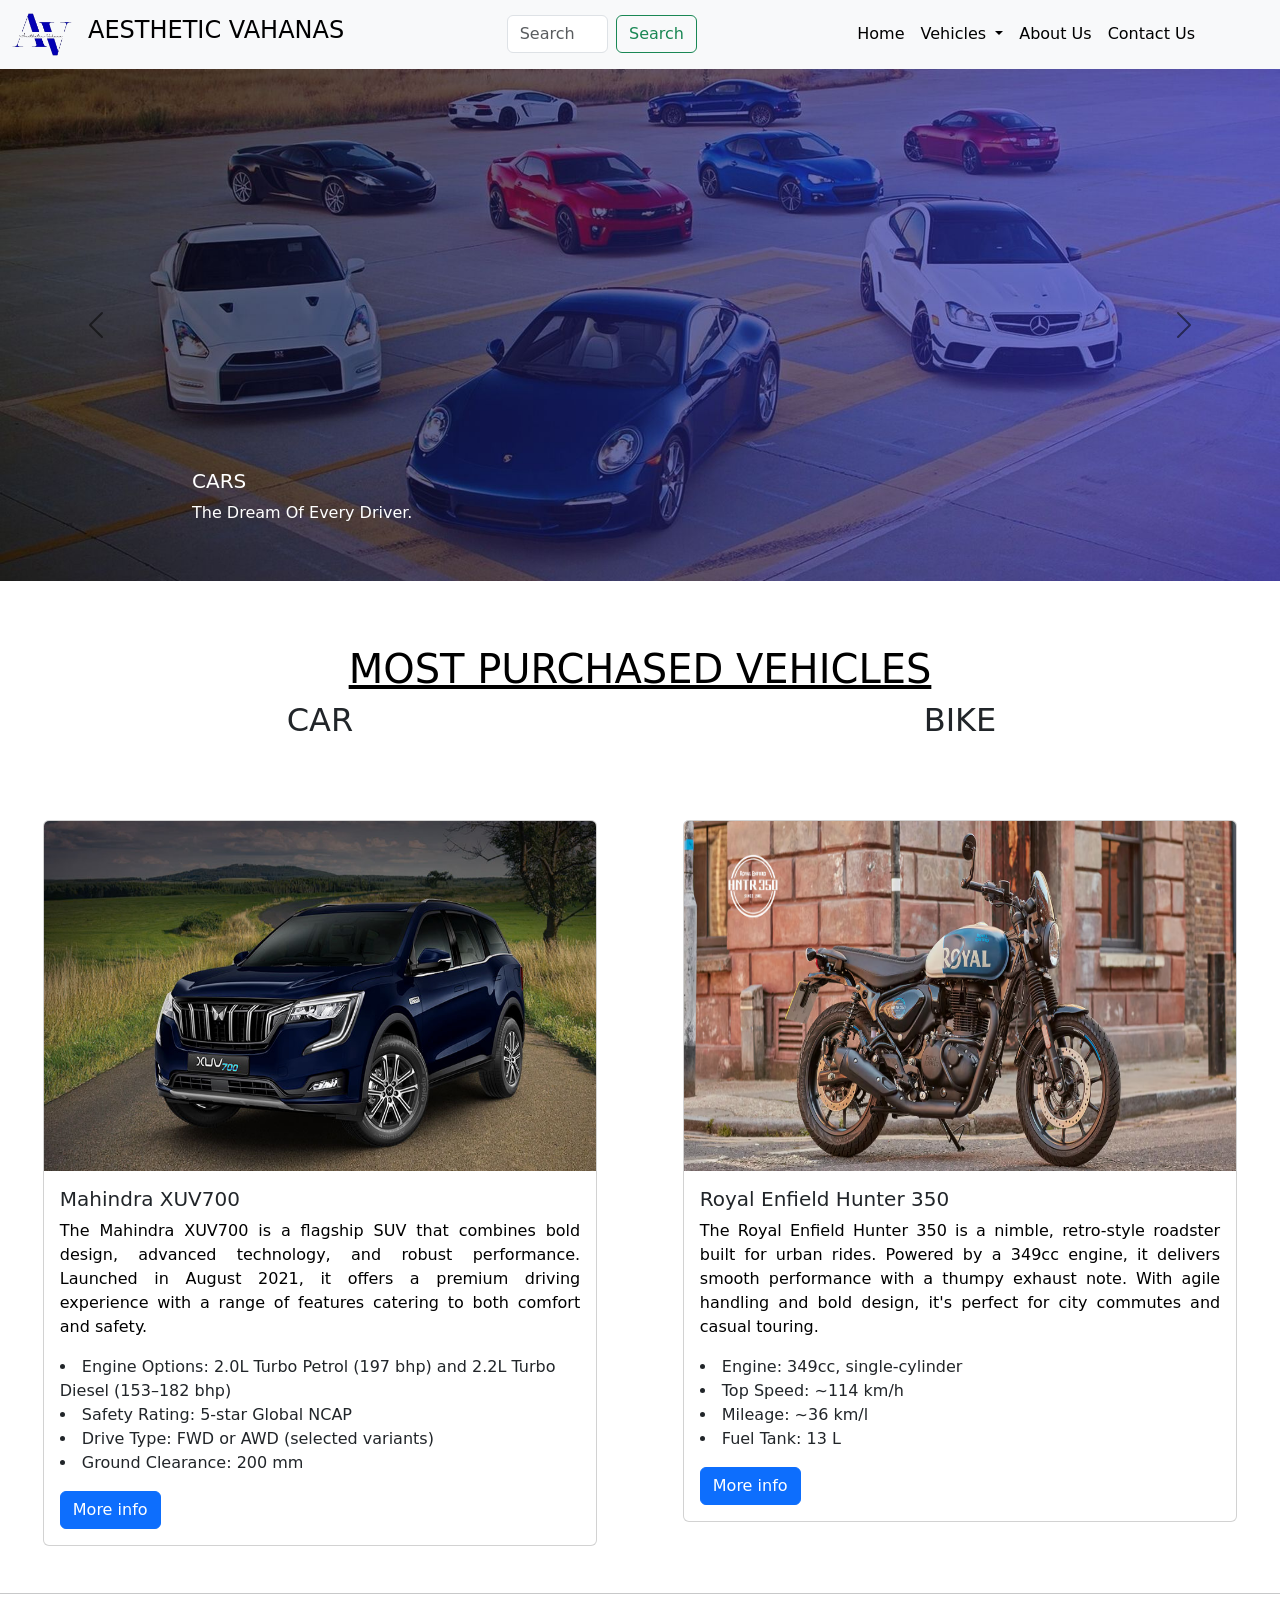
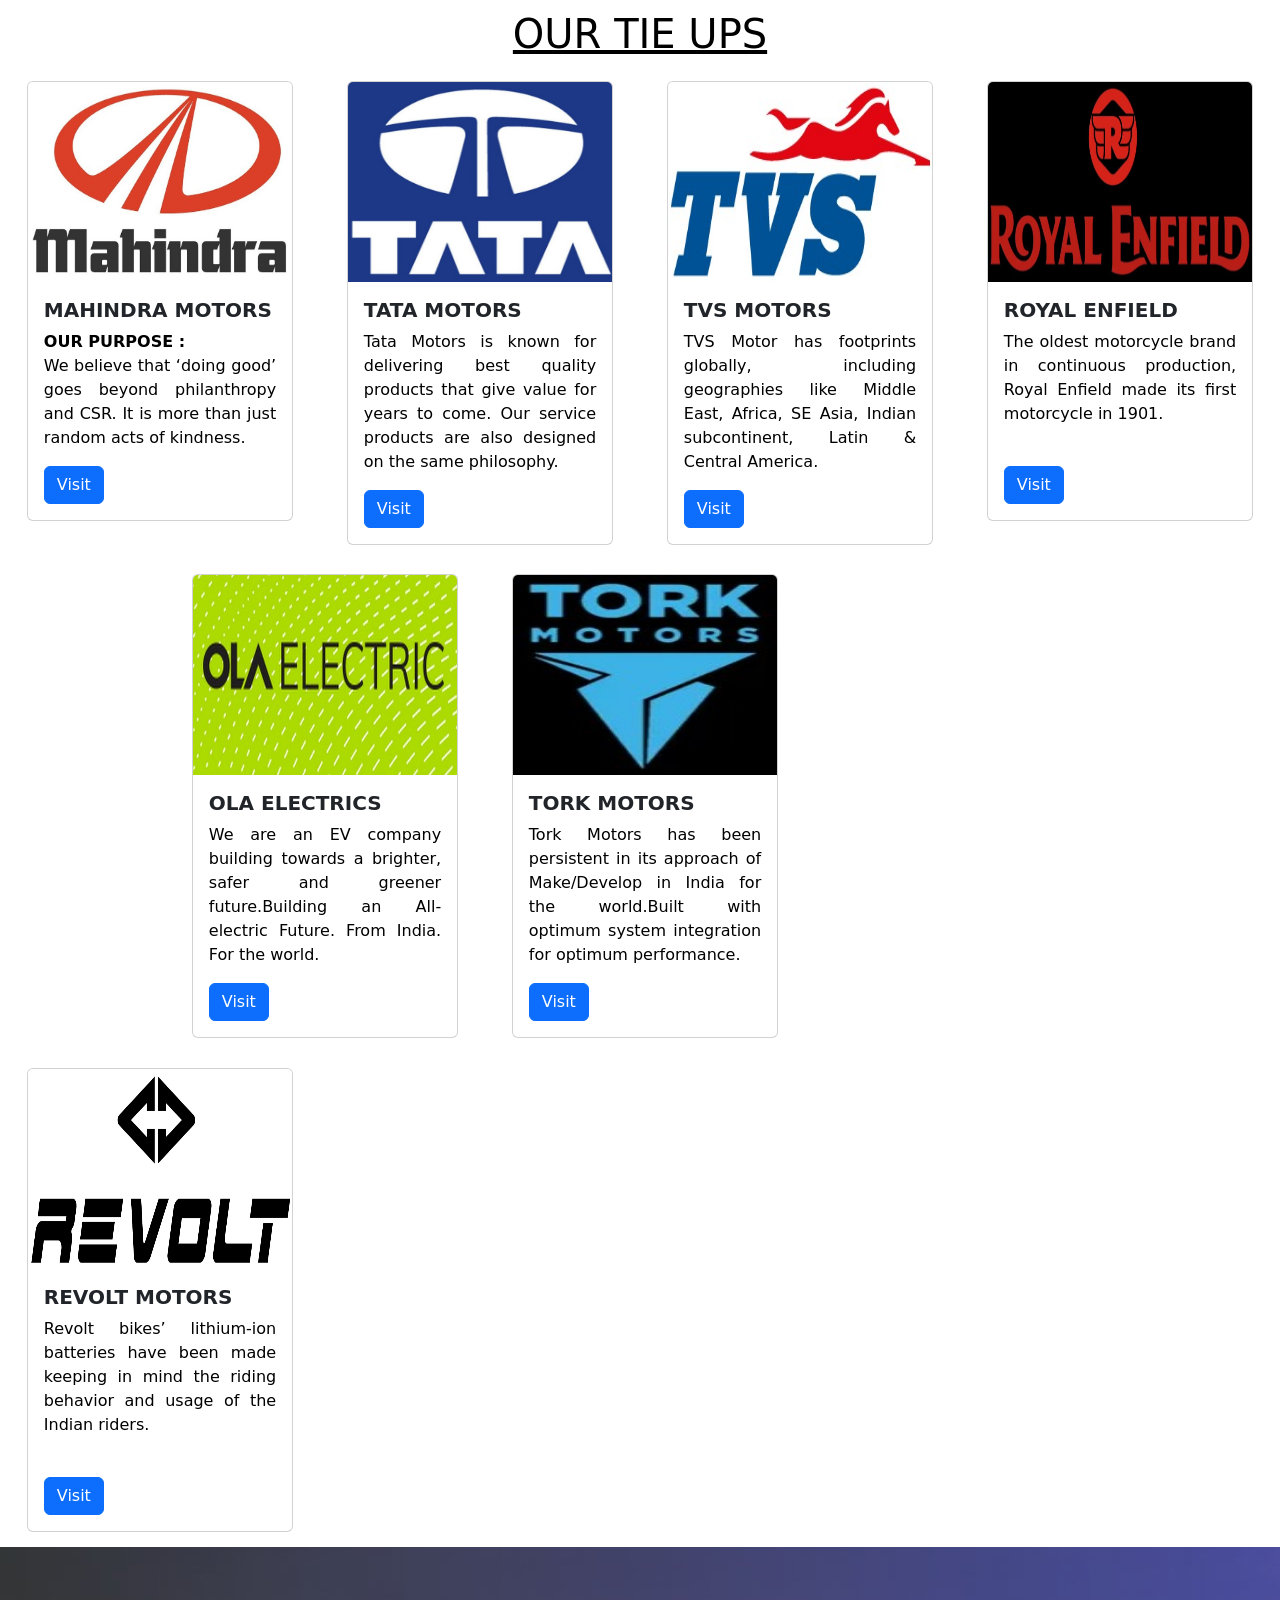
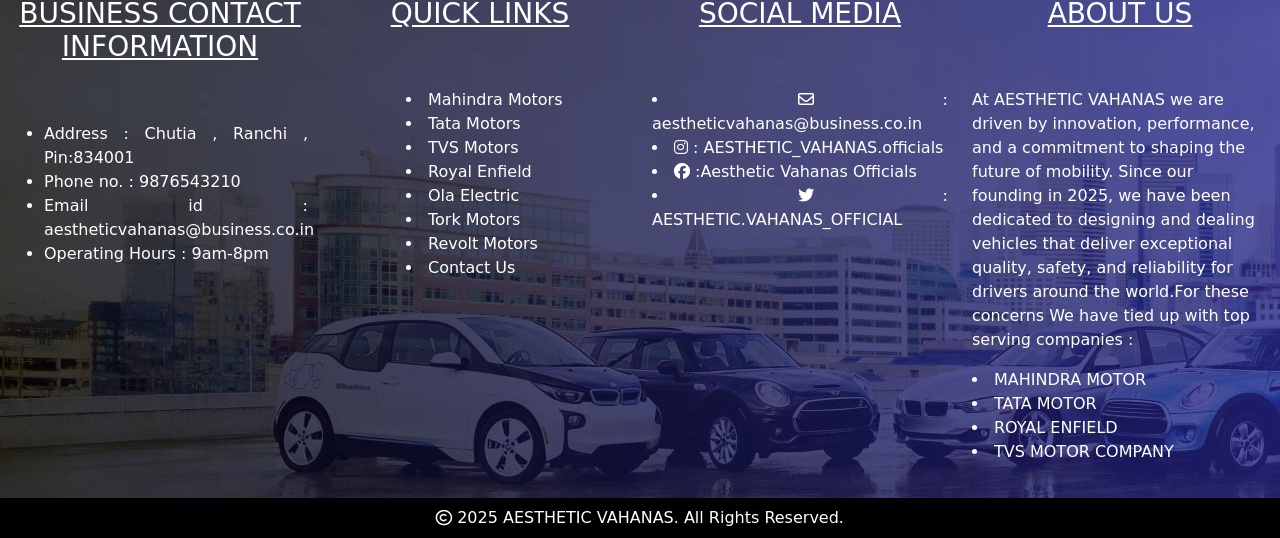
==== project/index.html @ 954cd0a9 "improvements" ====
<!DOCTYPE html>
<html lang="en">

<head>
    <meta charset="UTF-8">
    <meta name="viewport" content="width=device-width, initial-scale=1.0">

    <title>BOOK YOUR VEHICLE</title>
    <link rel="icon" type="image/x-icon" href="img/logo.jpg">
    <link href="https://cdn.jsdelivr.net/npm/bootstrap@5.3.6/dist/css/bootstrap.min.css" rel="stylesheet"
        integrity="sha384-4Q6Gf2aSP4eDXB8Miphtr37CMZZQ5oXLH2yaXMJ2w8e2ZtHTl7GptT4jmndRuHDT" crossorigin="anonymous">
    <link rel="stylesheet" href="style.css">
</head>

<body>

    <nav class="navbar navbar-expand-lg bg-body-tertiary">
        <div class="container-fluid">
            <a class="navbar-brand col-md-1" href="index.html">
                <img src="img/logo.jpg" alt="Bootstrap" width="100%">
            </a>
            <a class="navbarbrand-name col-md-4" href="index.html"><h4>AESTHETIC VAHANAS</h4></a>

            <button class="navbar-toggler" type="button" data-bs-toggle="collapse"
                data-bs-target="#navbarSupportedContent" aria-controls="navbarSupportedContent" aria-expanded="false"
                aria-label="Toggle navigation">
                <span class="navbar-toggler-icon"></span>
            </button>
            <div class="collapse navbar-collapse col-md-7" id="navbarSupportedContent">
                <form class="d-flex col-md-3" role="search">
                    <input class="form-control me-2" type="search" placeholder="Search" aria-label="Search" />
                    <button class="btn btn-outline-success" onclick="searchPage()" type="submit">Search</button>
                </form>
                <ul class="navbar-nav  me-auto mb-2 mb-lg-0">
                    <li class="nav-item">
                        <a class="nav-link active" aria-current="page" href="index.html">Home</a>
                    </li>
                    <li class="nav-item dropdown">
                        <a class="nav-link dropdown-toggle" href="#" role="button" data-bs-toggle="dropdown"
                            aria-expanded="false">
                            Vehicles
                        </a>
                        <ul class="dropdown-menu">
                            <li><a class="dropdown-item" href="bike.html">Bikes</a></li>
                            <hr>
                            <li><a class="dropdown-item" href="car.html">Cars</a></li>
                        </ul>
                    </li>
                    <li class="nav-item">
                        <a class="nav-link" href="about.html">About Us</a>
                    </li>
                    <li class="nav-item">
                        <a class="nav-link" href="contact.html">Contact Us</a>
                    </li>
                </ul>

            </div>
        </div>
    </nav>
    <div class="nav-space col-md-12"></div>

    <div id="carouselExampleDark" class="carousel carousel-dark slide">

        <div class="carousel-inner">
            <div class="carousel-item active" data-bs-interval="10000" >
                <img src="img/car.jpg" class="d-block w-100" alt="...">
                <div class="carousel-caption d-none d-md-block">
                    <h5>CARS</h5>
                    <p>The Dream Of Every Driver.</p>
                </div>
            </div>
            <div class="carousel-item" data-bs-interval="2000">
                <img src="img/bike2.jpg" class="d-block w-100" alt="...">
                <div class="carousel-caption d-none d-md-block">
                    <h5>BIKES</h5>
                    <p>The Riders Emotion.</p>
                </div>
            </div>
            <div class="carousel-item" data-title="apple">
                <img src="img/ev.jpg" class="d-block w-100" alt="...">
                <div class="carousel-caption d-none d-md-block">
                    <h5>Electric CAR</h5>
                    <p>The Trash can.</p>
                </div>
            </div>
        </div>
        <button class="carousel-control-prev" type="button" data-bs-target="#carouselExampleDark" data-bs-slide="prev">
            <span class="carousel-control-prev-icon" aria-hidden="true"></span>
            <span class="visually-hidden">Previous</span>
        </button>
        <button class="carousel-control-next" type="button" data-bs-target="#carouselExampleDark" data-bs-slide="next">
            <span class="carousel-control-next-icon" aria-hidden="true"></span>
            <span class="visually-hidden">Next</span>
        </button>
    </div>

    <section class="product">
        <div class="container-fluid">
            <div class="row">
                <h1><u>MOST PURCHASED VEHICLES</u></h1>
                <div class="col-md-6">
                    <h2>CAR</h2>
                    <div class="card">
                        <img src="img/c1.jpg" class="card-img-top" alt="...">
                        <div class="card-body">
                            <h5 class="card-title">Mahindra XUV700</h5>
                            <p class="card-text">The Mahindra XUV700 is a flagship SUV that combines bold design,
                                advanced technology, and robust performance. Launched in August 2021, it offers a
                                premium driving experience with a range of features catering to both comfort and safety.
                                <li>Engine Options: 2.0L Turbo Petrol (197 bhp) and 2.2L Turbo Diesel (153–182 bhp)</li>
                                <li>Safety Rating: 5-star Global NCAP</li>
                                <li>Drive Type: FWD or AWD (selected variants)</li>
                                <li>Ground Clearance: 200 mm</li>
                            </p>
                            <a href="mahindra.html" class="btn btn-primary">More info</a>
                        </div>
                    </div>
                </div>
                <div class="col-md-6">
                    <h2>BIKE</h2>
                    <div class="card">
                        <img src="img/re1.jpg" class="card-img-top" alt="...">
                        <div class="card-body">
                            <h5 class="card-title">Royal Enfield Hunter 350</h5>
                            <p class="card-text">The Royal Enfield Hunter 350 is a nimble, retro-style roadster built
                                for urban rides.
                                Powered by a 349cc engine, it delivers smooth performance with a thumpy exhaust note.
                                With agile handling and bold design, it's perfect for city commutes and casual
                                touring.
                                <li>Engine: 349cc, single-cylinder</li>
                                <li>Top Speed: ~114 km/h</li>
                                <li>Mileage: ~36 km/l</li>
                                <li>Fuel Tank: 13 L</li>
                            </p>
                            <a href="royal.html" class="btn btn-primary">More info</a>
                        </div>
                    </div>
                </div>
            </div>
        </div>

    </section>
    <hr>
    <h1><u> OUR TIE UPS </u></h1>
    <section class="cards">
        <div class="container-fluid">
            <div class="row">
                <div class="col-md-3">
                    <div class="card">
                        <img src="img/lg1.jpg" class="card-img-top" alt="...">
                        <div class="card-body">
                            <h5 class="card-title"><b>MAHINDRA MOTORS</b></h5>
                            <p class="card-text"><b>OUR PURPOSE :</b> <br>We believe that ‘doing good’ goes beyond
                                philanthropy and CSR. It is more than just random acts of kindness. </p>
                            <a href="https://auto.mahindra.com/" class="btn btn-primary">Visit</a>
                        </div>
                    </div>

                </div>
                <div class="col-md-3">
                    <div class="card">
                        <img src="img/lg2.jpg" class="card-img-top" alt="...">
                        <div class="card-body">
                            <h5 class="card-title"><b>TATA MOTORS</b></h5>
                            <p class="card-text">Tata Motors is known for delivering best quality products that give
                                value for years to come. Our service products are also designed on the same philosophy.
                            </p>
                            <a href="https://cars.tatamotors.com/" class="btn btn-primary">Visit</a>
                        </div>
                    </div>

                </div>
                <div class="col-md-3">
                    <div class="card">
                        <img src="img/lg3.jpg" class="card-img-top" alt="...">
                        <div class="card-body">
                            <h5 class="card-title"><b>TVS MOTORS</b></h5>
                            <p class="card-text">TVS Motor has footprints globally, including geographies like Middle
                                East, Africa, SE Asia, Indian subcontinent, Latin & Central America.</p>
                            <a href="https://www.tvsmotor.com/" class="btn btn-primary">Visit</a>
                        </div>
                    </div>

                </div>
                <div class="col-md-3">
                    <div class="card">
                        <img src="img/lg4.jpg" class="card-img-top" alt="...">
                        <div class="card-body">
                            <h5 class="card-title"><b>ROYAL ENFIELD</b></h5>
                            <p class="card-text">The oldest motorcycle brand in continuous production, Royal Enfield
                                made its first motorcycle in 1901.<br></p><br>
                            <a href="https://www.royalenfield.com/in/en/home/" class="btn btn-primary">Visit</a>
                        </div>
                    </div>

                </div>
                <div class="left col-md-3">
                    <div class="card">
                        <img src="img/lg5.jpg" class="card-img-top" alt="...">
                        <div class="card-body">
                            <h5 class="card-title"><b>OLA ELECTRICS</b></h5>
                            <p class="card-text">We are an EV company building towards a brighter, safer and greener
                                future.Building an All-electric Future. From India. For the world.

                            </p>
                            <a href="https://www.olaelectric.com/" class="btn btn-primary">Visit</a>
                        </div>
                    </div>

                </div>
                <div class="col-md-3">
                    <div class="card">
                        <img src="img/lg6.jpg" class="card-img-top" alt="...">
                        <div class="card-body">
                            <h5 class="card-title"><b>TORK MOTORS</b></h5>
                            <p class="card-text">Tork Motors has been persistent in its approach of Make/Develop in
                                India for the world.Built with optimum system integration for optimum performance.</p>
                            <a href="https://torkmotors.com/" class="btn btn-primary">Visit</a>
                        </div>
                    </div>

                </div>
                <div class="right col-md-3">
                    <div class="card">
                        <img src="img/lg7.jpg" class="card-img-top" alt="...">
                        <div class="card-body">
                            <h5 class="card-title"><b>REVOLT MOTORS</b></h5>
                            <p class="card-text">Revolt bikes’ lithium-ion batteries have been made keeping in mind the
                                riding behavior and usage of the Indian riders.

                            </p><br>
                            <a href="https://www.revoltmotors.com/" class="btn btn-primary">Visit</a>
                        </div>
                    </div>

                </div>

            </div>
        </div>
    </section>

    <section class="footer">
        <div class="container-fluid">
            <div class="row">
                <div class="col-md-3">
                    <u class="u">
                        <h3>BUSINESS CONTACT INFORMATION</h3>
                    </u>
                    <ul>
                        <li>Address : Chutia , Ranchi , Pin:834001</li>
                        <li>Phone no. : 9876543210</li>
                        <li>Email id : aestheticvahanas@business.co.in</li>
                        <li>Operating Hours : 9am-8pm </li>
                    </ul>
                </div>

                <div class="col-md-3">
                    <u class="u">
                        <h3>QUICK LINKS</h3>
                    </u>
                    <div class=" text-center">
                    <li><a href="mahindra.html">Mahindra Motors</a></li>
                    <li><a href="tata.html">Tata Motors</a></li>
                    <li><a href="tvs.html">TVS Motors</a></li>
                    <li><a href="royal.html">Royal Enfield</a></li>
                    <li><a href="ola.html">Ola Electric</a></li>
                    <li><a href="tork.html">Tork Motors</a></li>
                    <li><a href="revolt.html">Revolt Motors</a></li>
                    <li><a href="contact.html">Contact Us</a></li>
                    </div>
                </div>

                <div class="col-md-3">
                    <u class="u">
                        <h3>SOCIAL MEDIA</h3>
                    </u>
                    <li><i class="fa-regular fa-envelope"></i> : aestheticvahanas@business.co.in</li>
                    <li><i class="fa-brands fa-instagram"></i> : AESTHETIC_VAHANAS.officials</li>
                    <li><i class="fa-brands fa-facebook"></i> :Aesthetic Vahanas Officials</li>
                    <li><i class="fa-brands fa-twitter"></i> : AESTHETIC.VAHANAS_OFFICIAL</li>
                </div>

                <div class="col-md-3">
                    <u class="u">
                        <h3>ABOUT US</h3>
                    </u>
                    <p>At AESTHETIC VAHANAS we are driven by innovation, performance, and a commitment to shaping the
                        future of mobility. Since our founding in 2025, we have been dedicated to designing and
                        dealing vehicles that deliver exceptional quality, safety, and reliability for drivers
                        around the world.For these concerns
                        We have tied up with top serving companies :
                        <li>MAHINDRA MOTOR</li>
                        <li>TATA MOTOR</li>
                        <li>ROYAL ENFIELD</li>
                        <li>TVS MOTOR COMPANY</li>
                    </p>
                </div>
            </div>
        </div>
    </section>

    <section class="copyright">
        <div class="container-fluid">
            <div class="row">
                <div class="col-md-12">
                    <h6> <i class="fa-regular fa-copyright"></i> 2025 AESTHETIC VAHANAS. All Rights Reserved.</h6>
                </div>
            </div>
        </div>
    </section>

    <script src="https://cdnjs.cloudflare.com/ajax/libs/jquery/3.7.1/jquery.min.js"
        integrity="sha512-v2CJ7UaYy4JwqLDIrZUI/4hqeoQieOmAZNXBeQyjo21dadnwR+8ZaIJVT8EE2iyI61OV8e6M8PP2/4hpQINQ/g=="
        crossorigin="anonymous" referrerpolicy="no-referrer"></script>
    <script src="https://cdn.jsdelivr.net/npm/bootstrap@5.3.6/dist/js/bootstrap.bundle.min.js"
        integrity="sha384-j1CDi7MgGQ12Z7Qab0qlWQ/Qqz24Gc6BM0thvEMVjHnfYGF0rmFCozFSxQBxwHKO"
        crossorigin="anonymous"></script>
    <link rel="stylesheet" href="https://cdnjs.cloudflare.com/ajax/libs/font-awesome/6.7.2/css/all.min.css"
        integrity="sha512-Evv84Mr4kqVGRNSgIGL/F/aIDqQb7xQ2vcrdIwxfjThSH8CSR7PBEakCr51Ck+w+/U6swU2Im1vVX0SVk9ABhg=="
        crossorigin="anonymous" referrerpolicy="no-referrer" />
        <script src="search.js"></script>
</body>

</html>
---- project/style.css ----
/* base page start */
.navbar-brand {
    width: 60px;

}

.navbar-nav {
    display: flex;
    justify-content: center;
    margin-left: 20%;
    margin-right: 20%;
    text-align: right;
}
.navbar a{
    color: rgb(0, 0, 0);
    text-decoration: none;
}
.navbar {
  position: fixed;
  top: 0;
  left: 0;
  width: 100%;
  z-index: 1000; /* makes sure it stays above other elements */
}
.nav-space{
    height:69px;
    background-color: #333;
}

.footer {
    background-image: url(img/bg1.jpg);
    height: 551px;
}

.col-md-3 h3 {
    color: white;
    text-align: center;
    padding: 50px 0px;
}

.footer .col-md-3 li,
u {
    color: white;
    text-align: justify;
}
.footer .text-center{
    padding-left: 25%;
}
.footer .row .col-md-3 a{
    color: white;
    text-decoration: none;
    text-align: center;
}

.copyright .col-md-12 {
    background-color: black;
    height: 40px;
}

.copyright .col-md-12 h6 {
    color: white;
    margin: 10px;
    text-align: center;
}

/* base page ends*/

.row h1 {
    text-align: center;
    color: black;
}

.card {
    margin: 5%;
}

.card img {
    width: 100%;
    height: 350px;
}

.carousel {
    margin-bottom: 05%;
}

.carousel-caption h5,
p {
    color: white;
    text-align: start;
}

.carousel-control-prev-icon,
.carousel-control-next-icon {
    color: white;

}

.cards .col-md-3 img {
    width: 100%;
    height: 200px;
}

.cards .left {
    margin-left: 165px;
}

.cards .right {
    margin-right: 165px;
}

h1 {
    text-align: center;
    color: rgb(00, 0, 0);
}

.card-text {
    color: rgb(00, 0, 0);
}


.product .row h2,
u {
    text-align: center;
    padding-bottom: 50px;
}

h1 u {
    color: black;
}

.card .card-text {
    text-align: justify;
}

/*contact us page*/
.contact {
    background: #fff;
    padding: 20px 20px;
    margin: 20px;
    border-radius: 8px;
    box-shadow: 0 0 10px rgba(0, 0, 0, 0.1);
}

.col-md-3 iframe {
    width: 100%;
    height: 400px;
    padding: 10px 0px;
    border-radius: 10%;
}

.forme {
    margin-left: 25%;
    margin-right: 25%;
    background: white;
    padding: 20px 30px;
    border-radius: 8px;
    box-shadow: 0 0 10px rgba(0, 0, 0, 0.1);
    width: 350px;
}

.forme label {
    display: block;
    margin-bottom: 6px;
    font-weight: bold;
    color: #333;
}

input[type="text"],
input[type="email"],
.forme textarea {
    width: 100%;
    padding: 10px;
    margin-bottom: 15px;
    border-radius: 4px;
    border: 1px solid #ccc;
    resize: vertical;
    font-size: 14px;
}

.forme button {
    background-color: #28a745;
    color: white;
    padding: 10px 18px;
    border: none;
    border-radius: 4px;
    cursor: pointer;
    font-size: 16px;
}

.forme button:hover {
    background-color: #218838;
}

.forme .success-message {
    color: green;
    font-weight: bold;
    margin-top: 10px;
    display: none;
}

.framee {
    margin-left: 12%;
    margin-right: 12%;
}

.heed {
    text-align: center;
}

/*contact us page end*/

.about {
    background: #fff;
    padding: 40px 20px;
    max-width: 800px;
    margin: 40px auto;
    border-radius: 8px;
    box-shadow: 0 0 10px rgba(0, 0, 0, 0.1);
}

.about p {
    color: black;
}
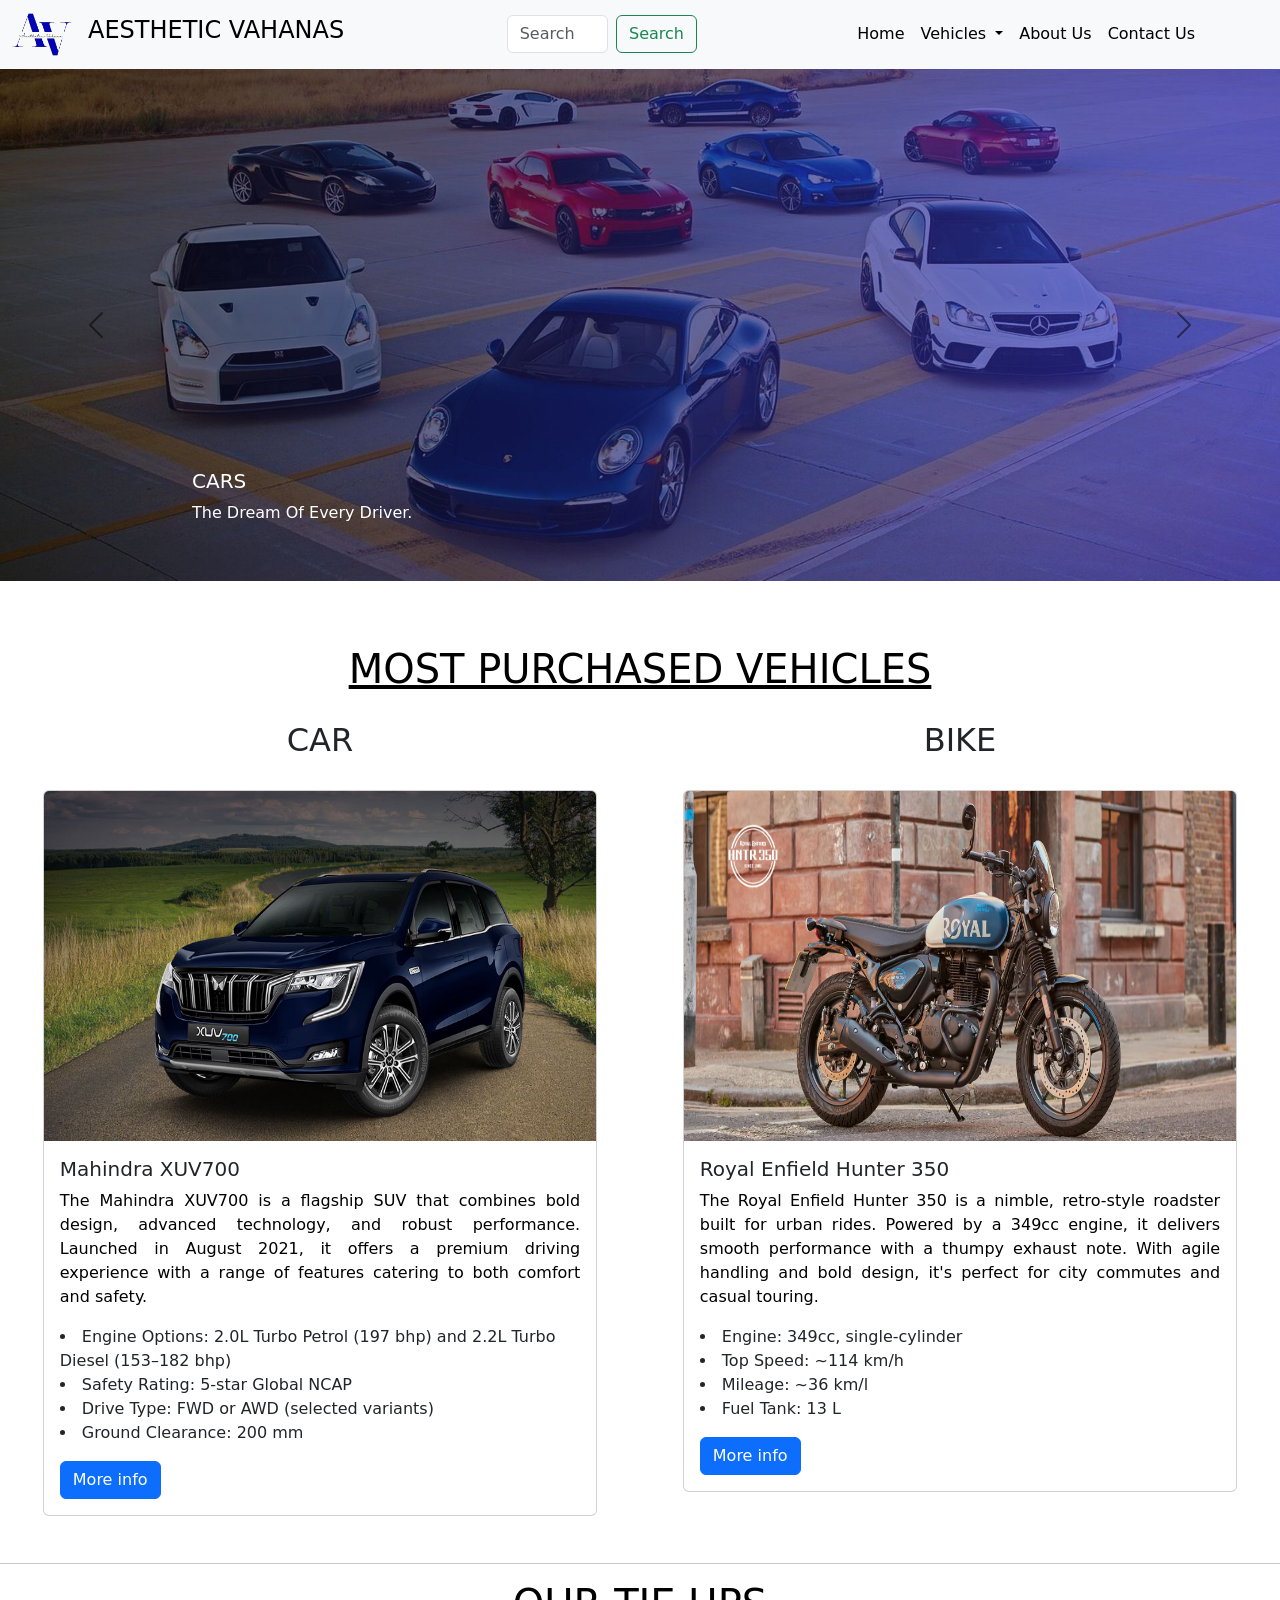
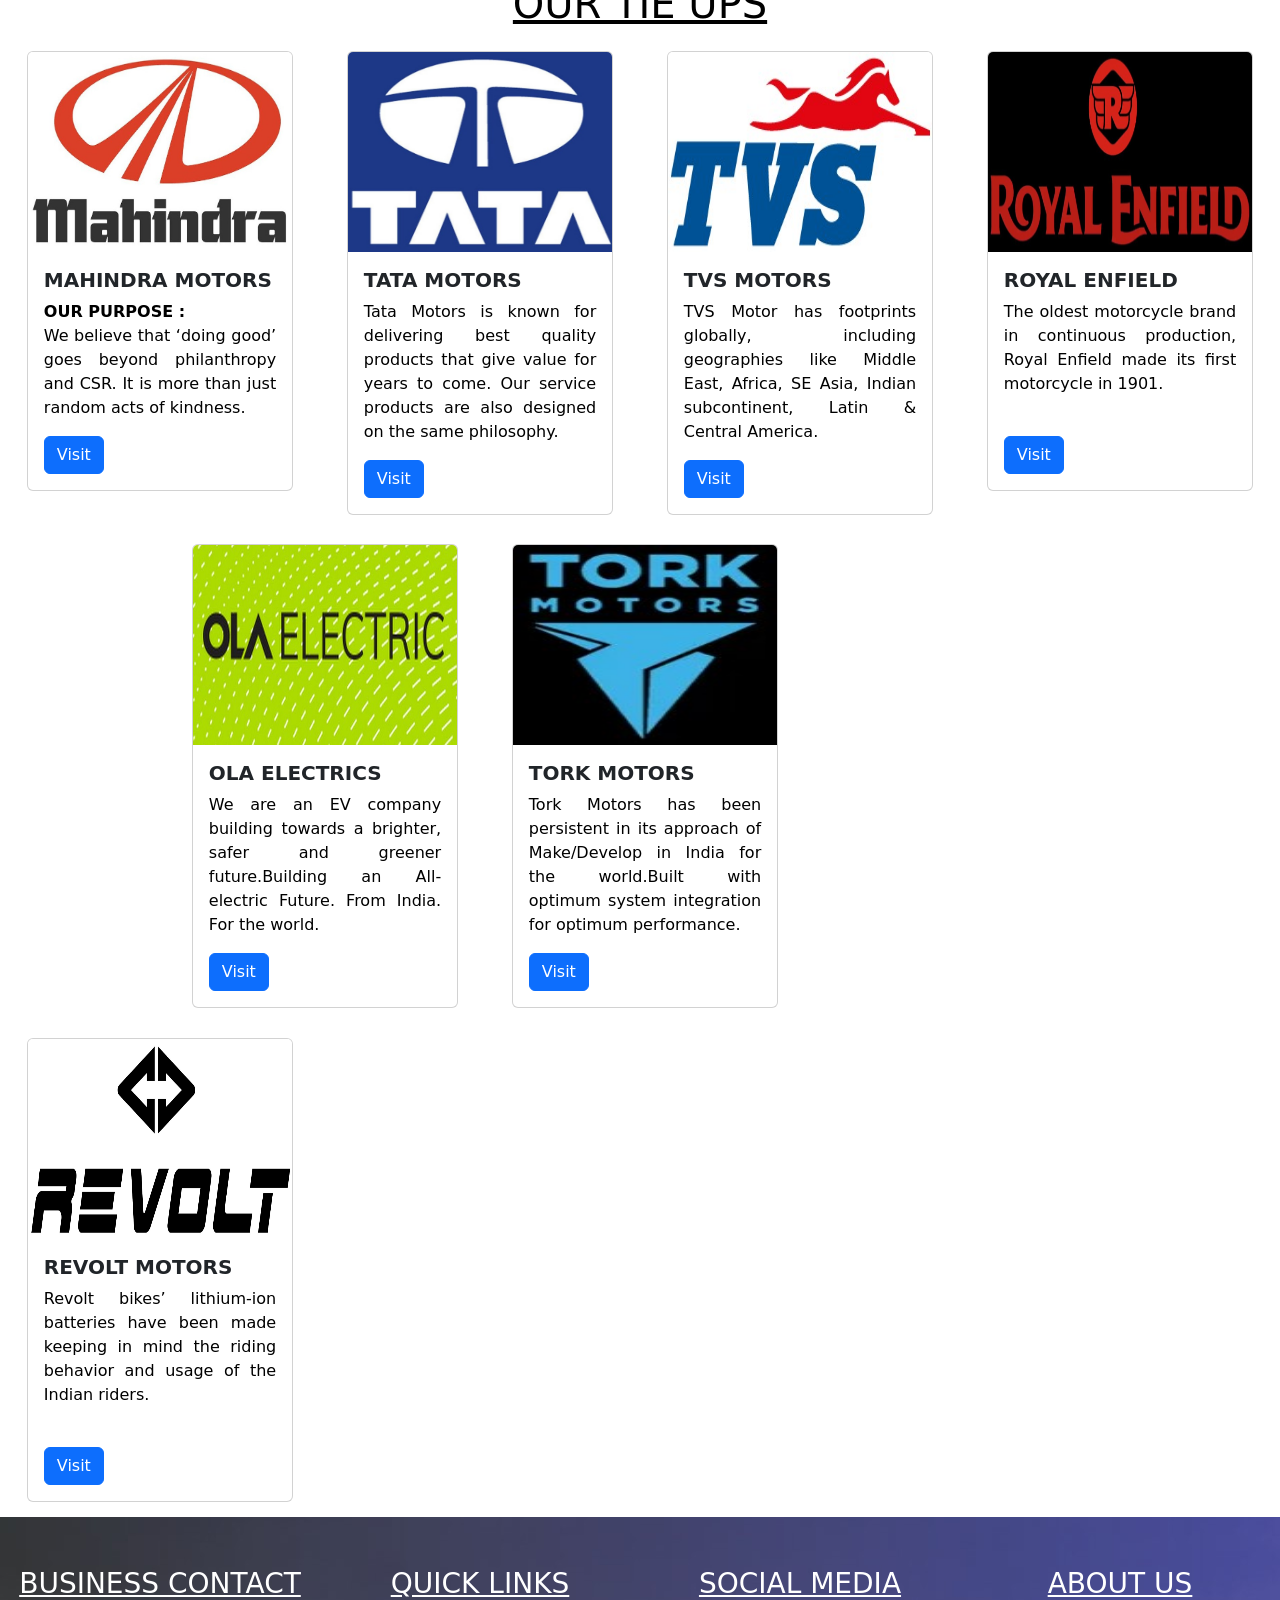
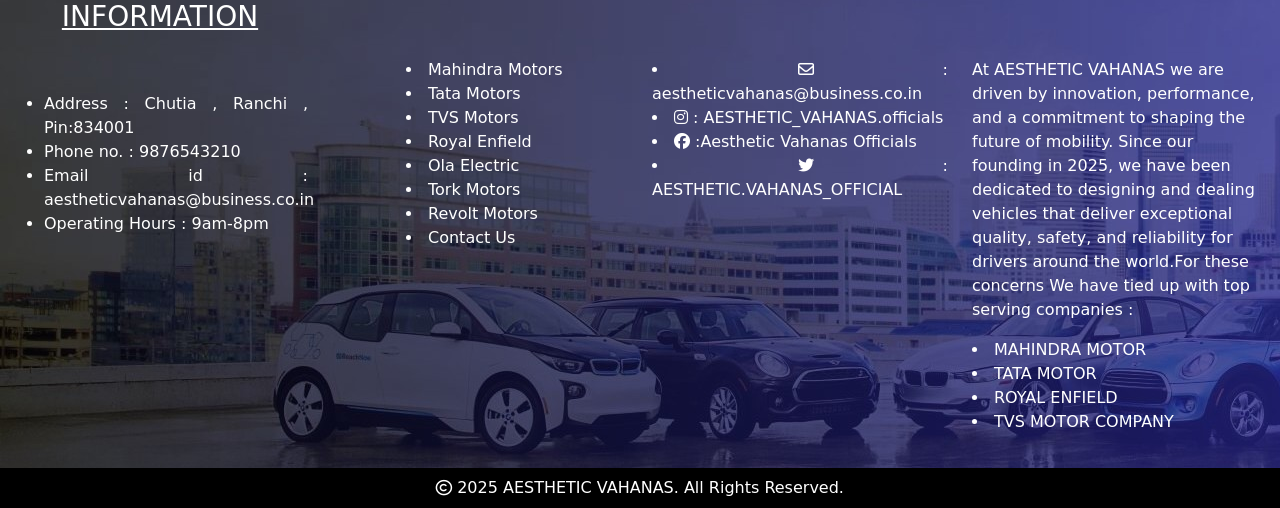
==== commit e51ffac8: "search form completed" ====
--- a/project/index.html
+++ b/project/index.html
@@ -19,18 +19,16 @@
             <a class="navbar-brand col-md-1" href="index.html">
                 <img src="img/logo.jpg" alt="Bootstrap" width="100%">
             </a>
-            <a class="navbarbrand-name col-md-4" href="index.html"><h4>AESTHETIC VAHANAS</h4></a>
-
-            <button class="navbar-toggler" type="button" data-bs-toggle="collapse"
-                data-bs-target="#navbarSupportedContent" aria-controls="navbarSupportedContent" aria-expanded="false"
-                aria-label="Toggle navigation">
-                <span class="navbar-toggler-icon"></span>
-            </button>
+            <a class="navbarbrand-name col-md-4" href="index.html">
+                <h4>AESTHETIC VAHANAS</h4>
+            </a>
+
             <div class="collapse navbar-collapse col-md-7" id="navbarSupportedContent">
-                <form class="d-flex col-md-3" role="search">
-                    <input class="form-control me-2" type="search" placeholder="Search" aria-label="Search" />
-                    <button class="btn btn-outline-success" onclick="searchPage()" type="submit">Search</button>
+                <form class="d-flex col-md-3" role="search" onsubmit="searchPage(event)">
+                    <input class="form-control me-2" id="searchInput" type="search" placeholder="Search Vehicle">
+                    <button class="btn btn-outline-success" type="submit">Search</button>
                 </form>
+
                 <ul class="navbar-nav  me-auto mb-2 mb-lg-0">
                     <li class="nav-item">
                         <a class="nav-link active" aria-current="page" href="index.html">Home</a>
@@ -62,7 +60,7 @@
     <div id="carouselExampleDark" class="carousel carousel-dark slide">
 
         <div class="carousel-inner">
-            <div class="carousel-item active" data-bs-interval="10000" >
+            <div class="carousel-item active" data-bs-interval="10000">
                 <img src="img/car.jpg" class="d-block w-100" alt="...">
                 <div class="carousel-caption d-none d-md-block">
                     <h5>CARS</h5>
@@ -259,14 +257,14 @@
                         <h3>QUICK LINKS</h3>
                     </u>
                     <div class=" text-center">
-                    <li><a href="mahindra.html">Mahindra Motors</a></li>
-                    <li><a href="tata.html">Tata Motors</a></li>
-                    <li><a href="tvs.html">TVS Motors</a></li>
-                    <li><a href="royal.html">Royal Enfield</a></li>
-                    <li><a href="ola.html">Ola Electric</a></li>
-                    <li><a href="tork.html">Tork Motors</a></li>
-                    <li><a href="revolt.html">Revolt Motors</a></li>
-                    <li><a href="contact.html">Contact Us</a></li>
+                        <li><a href="mahindra.html">Mahindra Motors</a></li>
+                        <li><a href="tata.html">Tata Motors</a></li>
+                        <li><a href="tvs.html">TVS Motors</a></li>
+                        <li><a href="royal.html">Royal Enfield</a></li>
+                        <li><a href="ola.html">Ola Electric</a></li>
+                        <li><a href="tork.html">Tork Motors</a></li>
+                        <li><a href="revolt.html">Revolt Motors</a></li>
+                        <li><a href="contact.html">Contact Us</a></li>
                     </div>
                 </div>
 
@@ -318,7 +316,7 @@
     <link rel="stylesheet" href="https://cdnjs.cloudflare.com/ajax/libs/font-awesome/6.7.2/css/all.min.css"
         integrity="sha512-Evv84Mr4kqVGRNSgIGL/F/aIDqQb7xQ2vcrdIwxfjThSH8CSR7PBEakCr51Ck+w+/U6swU2Im1vVX0SVk9ABhg=="
         crossorigin="anonymous" referrerpolicy="no-referrer" />
-        <script src="search.js"></script>
+    <script src="search.js"></script>
 </body>
 
 </html>
--- a/project/style.css
+++ b/project/style.css
@@ -121,7 +121,7 @@
 .product .row h2,
 u {
     text-align: center;
-    padding-bottom: 50px;
+    padding-top: 20px;
 }
 
 h1 u {
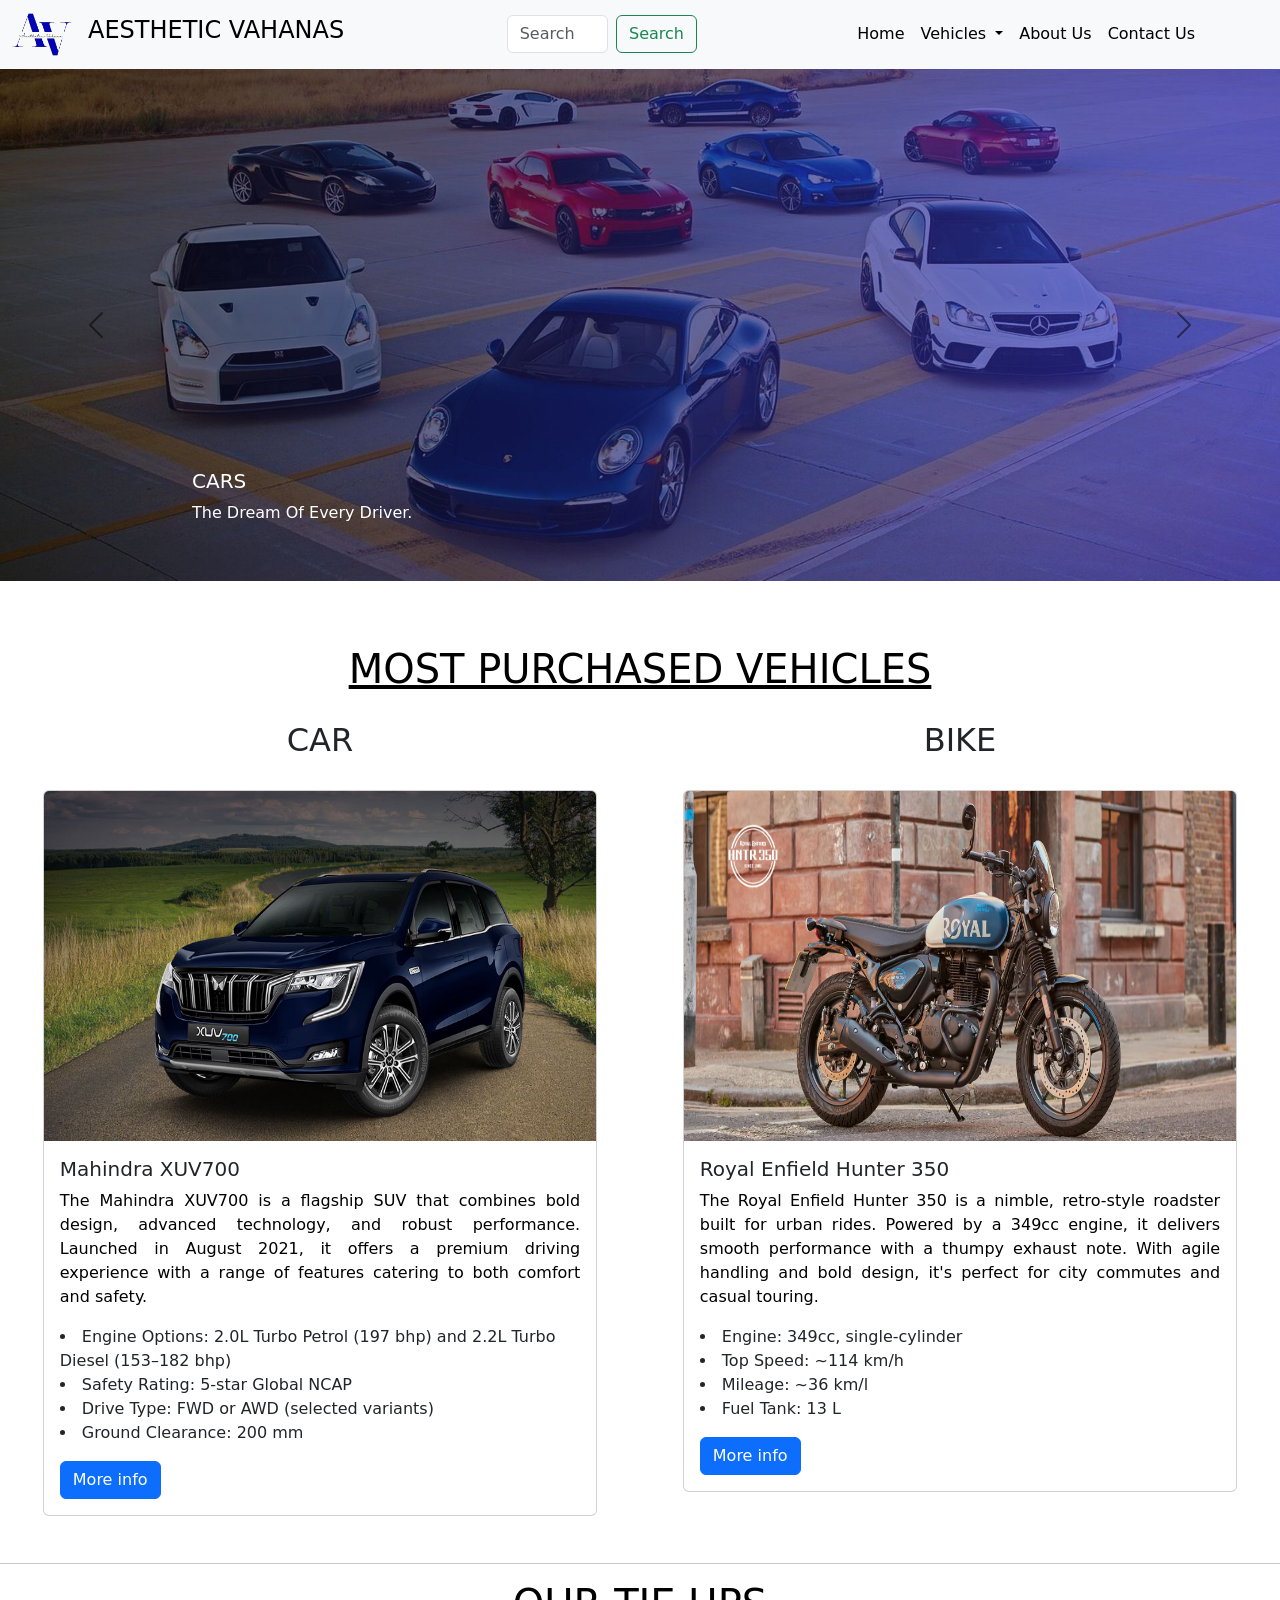
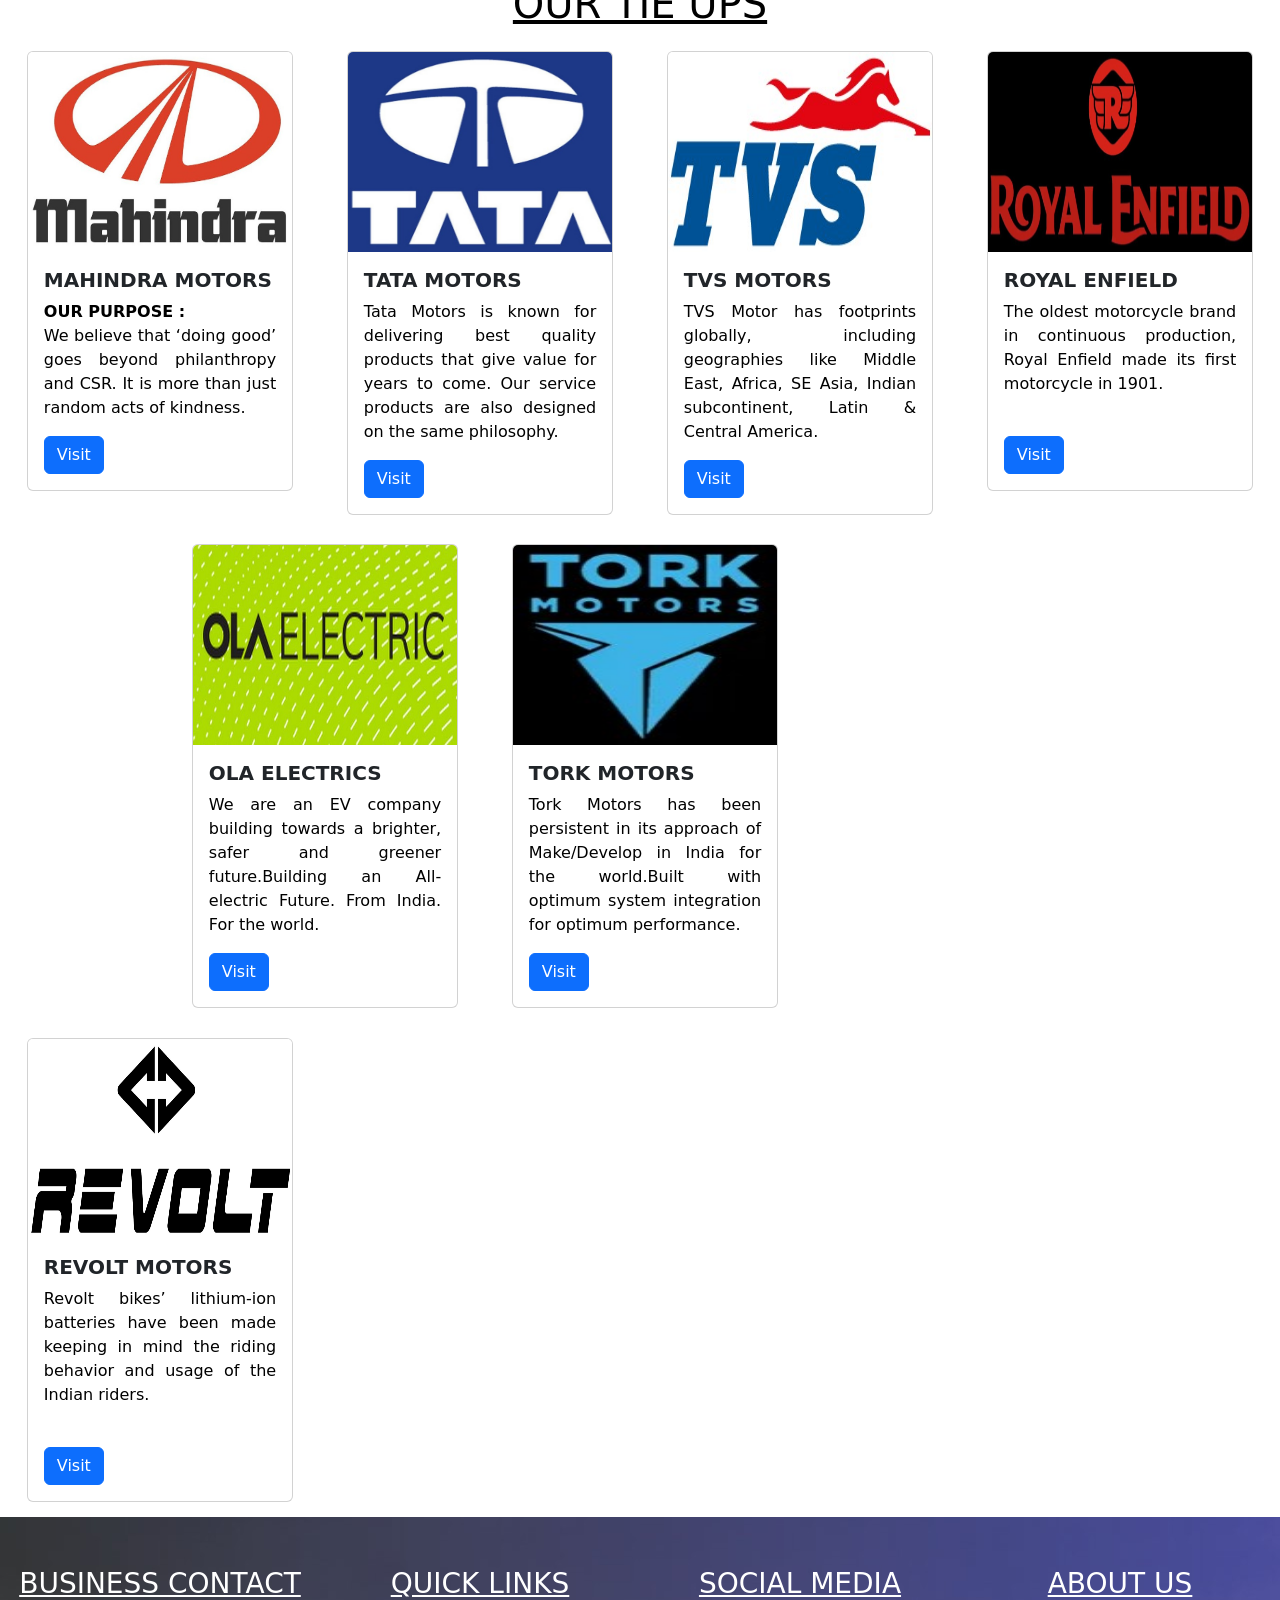
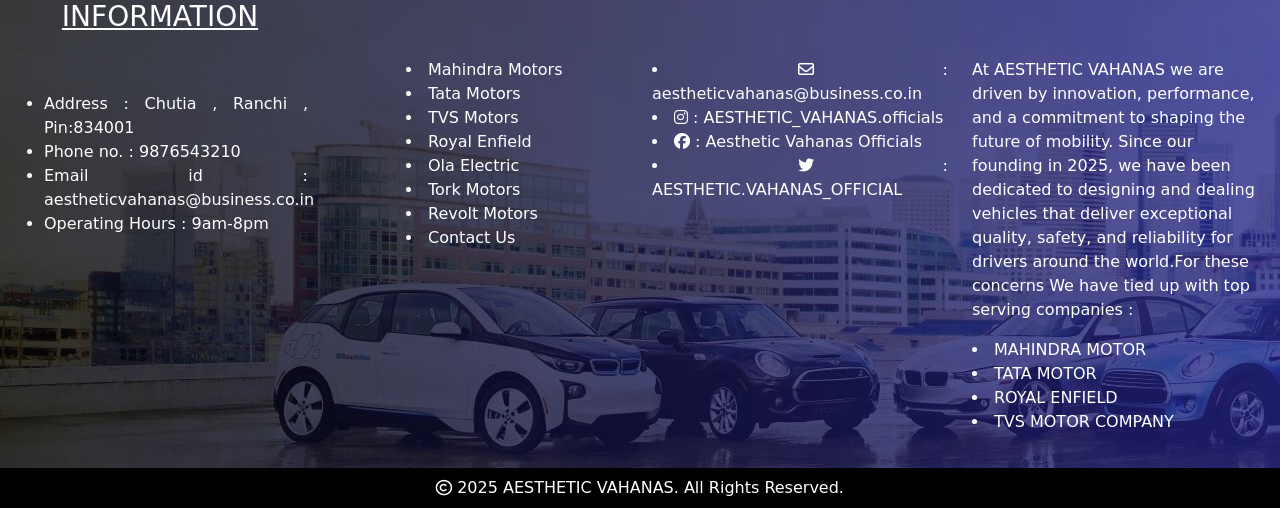
==== commit 11a3b5fa: "query linked" ====
--- a/project/index.html
+++ b/project/index.html
@@ -55,7 +55,6 @@
             </div>
         </div>
     </nav>
-    <div class="nav-space col-md-12"></div>
 
     <div id="carouselExampleDark" class="carousel carousel-dark slide">
 
@@ -274,7 +273,7 @@
                     </u>
                     <li><i class="fa-regular fa-envelope"></i> : aestheticvahanas@business.co.in</li>
                     <li><i class="fa-brands fa-instagram"></i> : AESTHETIC_VAHANAS.officials</li>
-                    <li><i class="fa-brands fa-facebook"></i> :Aesthetic Vahanas Officials</li>
+                    <li><i class="fa-brands fa-facebook"></i> : Aesthetic Vahanas Officials</li>
                     <li><i class="fa-brands fa-twitter"></i> : AESTHETIC.VAHANAS_OFFICIAL</li>
                 </div>
 
--- a/project/style.css
+++ b/project/style.css
@@ -1,7 +1,6 @@
 /* base page start */
 .navbar-brand {
     width: 60px;
-
 }
 
 .navbar-nav {
@@ -16,16 +15,12 @@
     text-decoration: none;
 }
 .navbar {
-  position: fixed;
+  position: sticky;
   top: 0;
   left: 0;
   width: 100%;
   z-index: 1000; /* makes sure it stays above other elements */
 }
-.nav-space{
-    height:69px;
-    background-color: #333;
-}
 
 .footer {
     background-image: url(img/bg1.jpg);
@@ -119,7 +114,7 @@
 
 
 .product .row h2,
-u {
+.product .rowu {
     text-align: center;
     padding-top: 20px;
 }
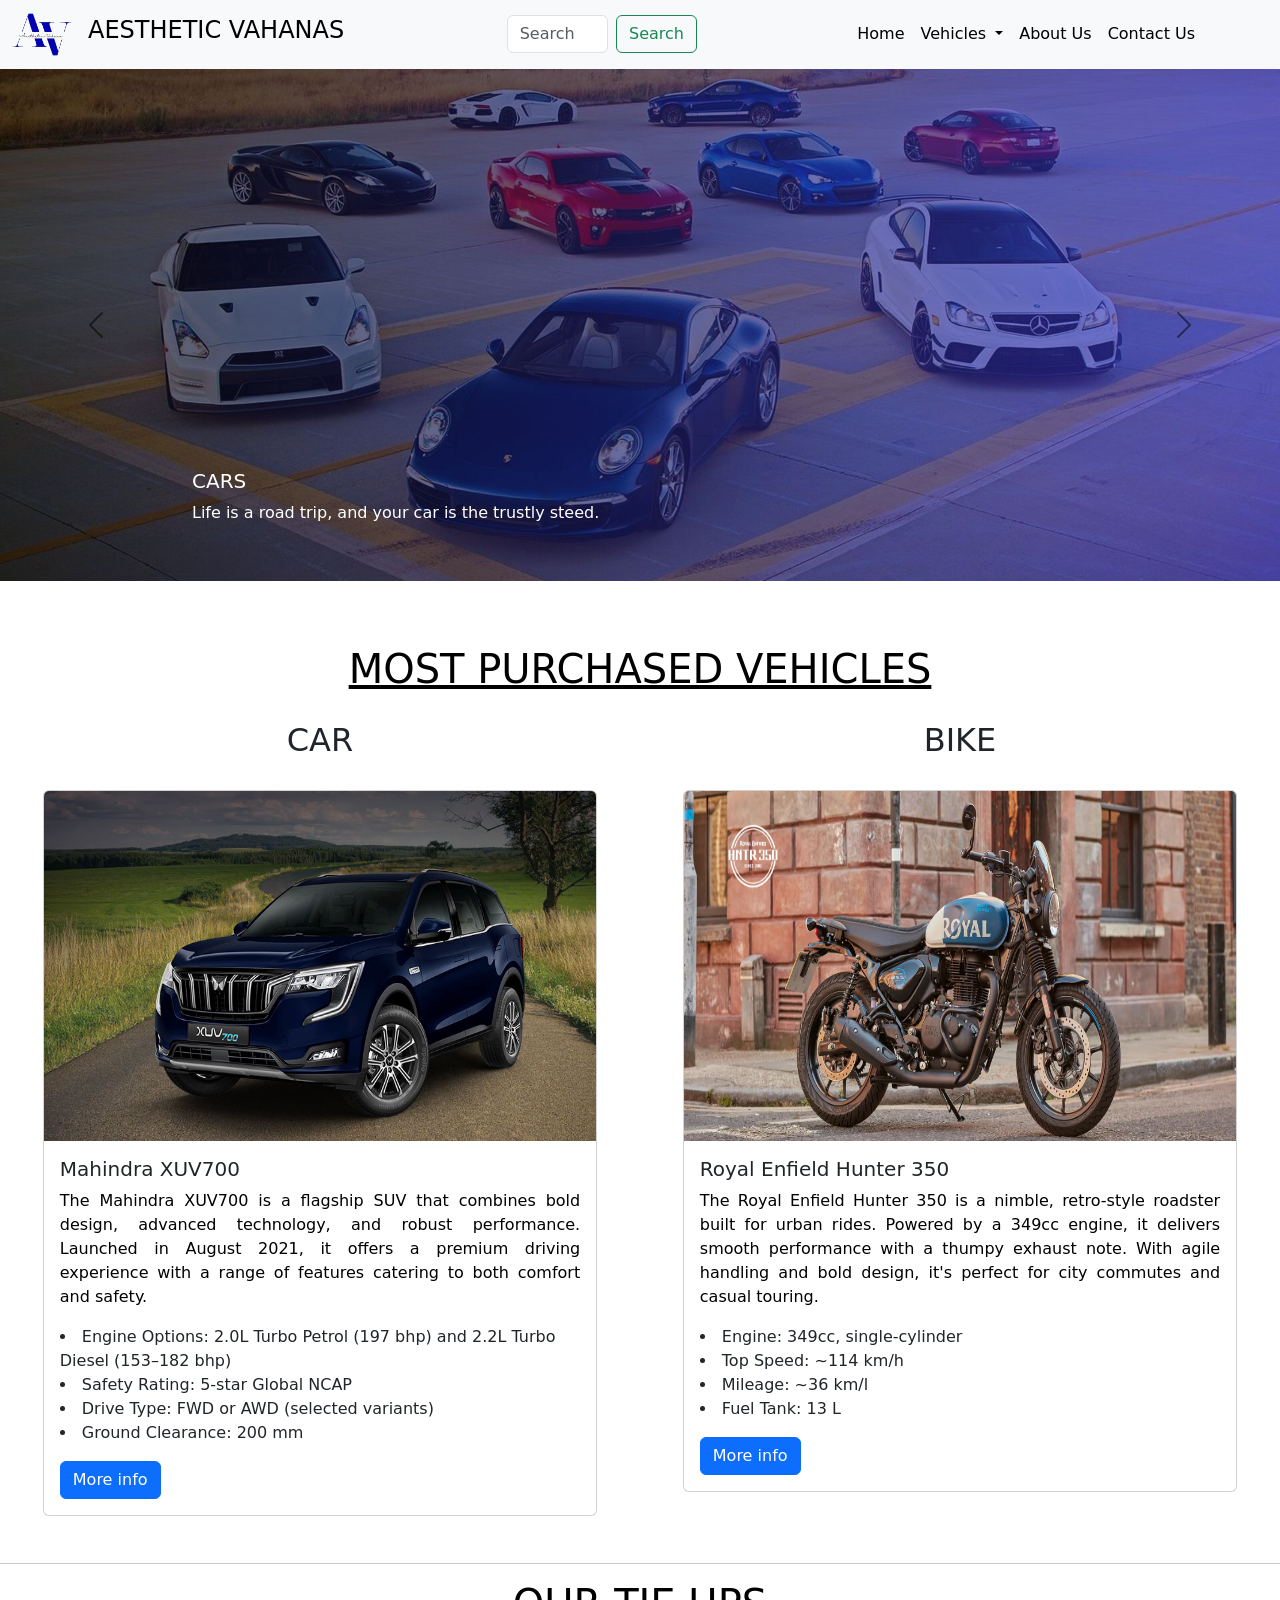
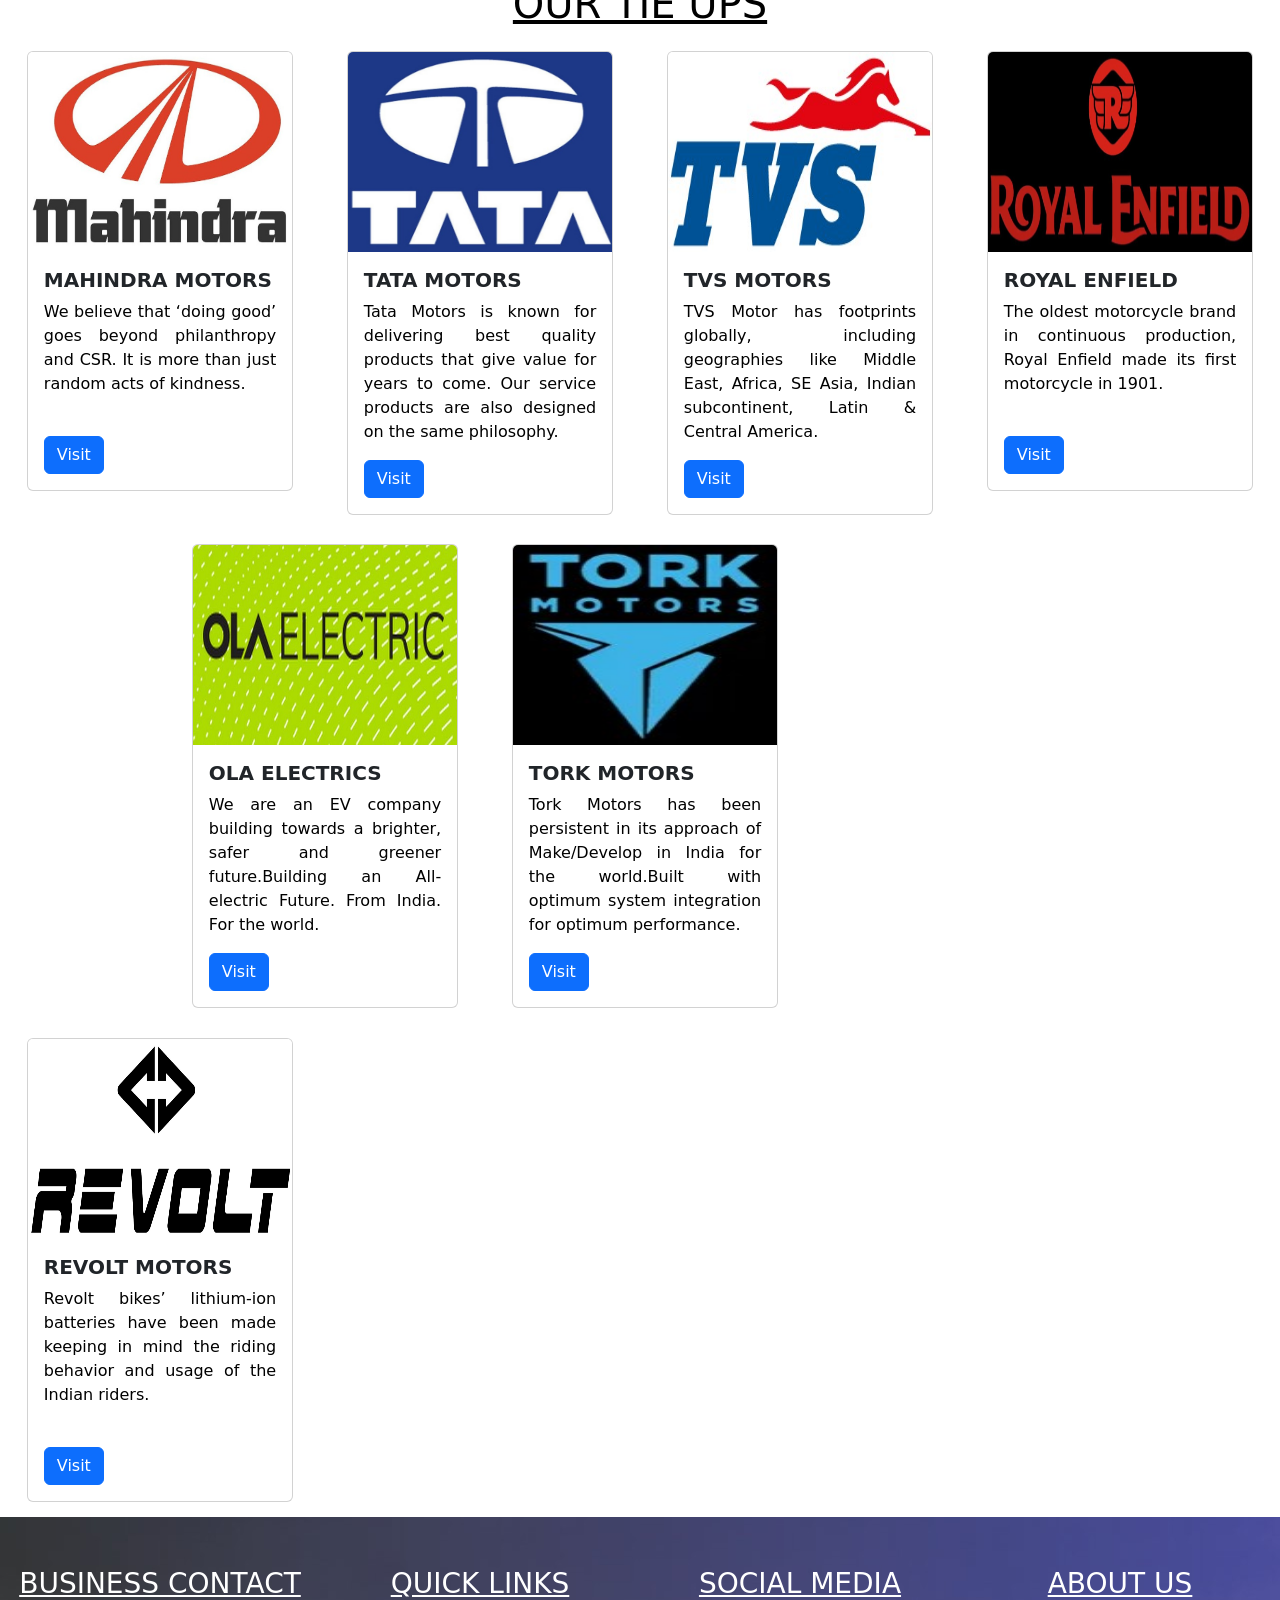
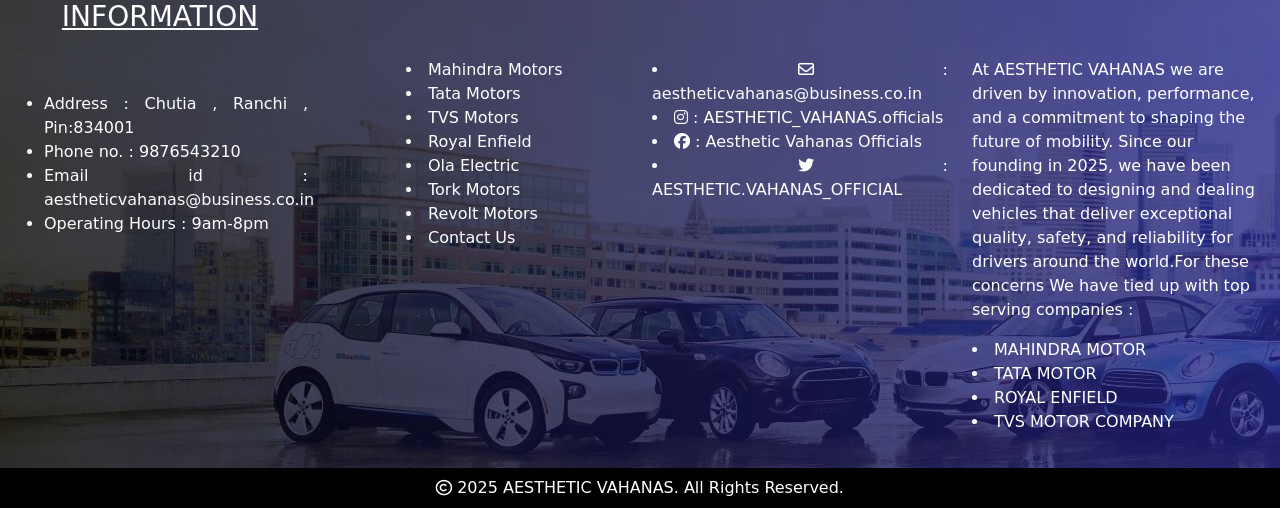
==== commit 885eb7c9: "lst" ====
--- a/project/index.html
+++ b/project/index.html
@@ -63,21 +63,21 @@
                 <img src="img/car.jpg" class="d-block w-100" alt="...">
                 <div class="carousel-caption d-none d-md-block">
                     <h5>CARS</h5>
-                    <p>The Dream Of Every Driver.</p>
+                    <p>Life is a road trip, and your car is the trustly steed.</p>
                 </div>
             </div>
             <div class="carousel-item" data-bs-interval="2000">
                 <img src="img/bike2.jpg" class="d-block w-100" alt="...">
                 <div class="carousel-caption d-none d-md-block">
                     <h5>BIKES</h5>
-                    <p>The Riders Emotion.</p>
+                    <p>Life is a journey, make the most of  it on two wheels.</p>
                 </div>
             </div>
             <div class="carousel-item" data-title="apple">
                 <img src="img/ev.jpg" class="d-block w-100" alt="...">
                 <div class="carousel-caption d-none d-md-block">
                     <h5>Electric CAR</h5>
-                    <p>The Trash can.</p>
+                    <p>Charged and ready to drive the future.</p>
                 </div>
             </div>
         </div>
@@ -147,8 +147,8 @@
                         <img src="img/lg1.jpg" class="card-img-top" alt="...">
                         <div class="card-body">
                             <h5 class="card-title"><b>MAHINDRA MOTORS</b></h5>
-                            <p class="card-text"><b>OUR PURPOSE :</b> <br>We believe that ‘doing good’ goes beyond
-                                philanthropy and CSR. It is more than just random acts of kindness. </p>
+                            <p class="card-text">We believe that ‘doing good’ goes beyond
+                                philanthropy and CSR. It is more than just random acts of kindness. <br> </p> <br>
                             <a href="https://auto.mahindra.com/" class="btn btn-primary">Visit</a>
                         </div>
                     </div>
--- a/project/style.css
+++ b/project/style.css
@@ -1,4 +1,458 @@
-/* base page start */
+@media(max-width: 576px) {
+
+    /* base page start */
+    .navbar-brand {
+        width: 60px;
+    }
+
+    .navbar-nav {
+        display: flex;
+        justify-content: center;
+        margin-left: 20%;
+        margin-right: 20%;
+        text-align: right;
+    }
+
+    .navbar a {
+        color: rgb(0, 0, 0);
+        text-decoration: none;
+    }
+
+    .navbar {
+        position: sticky;
+        top: 0;
+        left: 0;
+        width: 100%;
+        z-index: 1000;
+        /* makes sure it stays above other elements */
+    }
+
+    .footer {
+        background-image: url(img/bg1.jpg);
+        height: 551px;
+    }
+
+    .col-md-3 h3 {
+        color: white;
+        text-align: center;
+        padding: 50px 0px;
+    }
+
+    .footer .col-md-3 li,
+    u {
+        color: white;
+        text-align: justify;
+    }
+
+    .footer .text-center {
+        padding-left: 25%;
+    }
+
+    .footer .row .col-md-3 a {
+        color: white;
+        text-decoration: none;
+        text-align: center;
+    }
+
+    .copyright .col-md-12 {
+        background-color: black;
+        height: 40px;
+    }
+
+    .copyright .col-md-12 h6 {
+        color: white;
+        margin: 10px;
+        text-align: center;
+    }
+
+    /* base page ends*/
+
+    .row h1 {
+        text-align: center;
+        color: black;
+    }
+
+    .card {
+        margin: 5%;
+    }
+
+    .card img {
+        width: 100%;
+        height: 350px;
+    }
+
+    .carousel {
+        margin-bottom: 05%;
+    }
+
+    .carousel-caption h5,
+    p {
+        color: white;
+        text-align: start;
+    }
+
+    .carousel-control-prev-icon,
+    .carousel-control-next-icon {
+        color: white;
+
+    }
+
+    .cards .col-md-3 img {
+        width: 100%;
+        height: 200px;
+    }
+
+    .cards .left {
+        margin-left: 165px;
+    }
+
+    .cards .right {
+        margin-right: 165px;
+    }
+
+    h1 {
+        text-align: center;
+        color: rgb(00, 0, 0);
+    }
+
+    .card-text {
+        color: rgb(00, 0, 0);
+    }
+
+
+    .product .row h2,
+    .product .rowu {
+        text-align: center;
+        padding-top: 20px;
+    }
+
+    h1 u {
+        color: black;
+    }
+
+    .card .card-text {
+        text-align: justify;
+    }
+
+    /*contact us page*/
+    .contact {
+        background: #fff;
+        padding: 20px 20px;
+        margin: 20px;
+        border-radius: 8px;
+        box-shadow: 0 0 10px rgba(0, 0, 0, 0.1);
+    }
+
+    .col-md-3 iframe {
+        width: 100%;
+        height: 400px;
+        padding: 10px 0px;
+        border-radius: 10%;
+    }
+
+    .forme {
+        margin-left: 25%;
+        margin-right: 25%;
+        background: white;
+        padding: 20px 30px;
+        border-radius: 8px;
+        box-shadow: 0 0 10px rgba(0, 0, 0, 0.1);
+        width: 350px;
+    }
+
+    .forme label {
+        display: block;
+        margin-bottom: 6px;
+        font-weight: bold;
+        color: #333;
+    }
+
+    input[type="text"],
+    input[type="email"],
+    .forme textarea {
+        width: 100%;
+        padding: 10px;
+        margin-bottom: 15px;
+        border-radius: 4px;
+        border: 1px solid #ccc;
+        resize: vertical;
+        font-size: 14px;
+    }
+
+    .forme button {
+        background-color: #28a745;
+        color: white;
+        padding: 10px 18px;
+        border: none;
+        border-radius: 4px;
+        cursor: pointer;
+        font-size: 16px;
+    }
+
+    .forme button:hover {
+        background-color: #218838;
+    }
+
+    .forme .success-message {
+        color: green;
+        font-weight: bold;
+        margin-top: 10px;
+        display: none;
+    }
+
+    .framee {
+        margin-left: 12%;
+        margin-right: 12%;
+    }
+
+    .heed {
+        text-align: center;
+    }
+
+    /*contact us page end*/
+
+    .about {
+        background: #fff;
+        padding: 40px 20px;
+        max-width: 800px;
+        margin: 40px auto;
+        border-radius: 8px;
+        box-shadow: 0 0 10px rgba(0, 0, 0, 0.1);
+    }
+
+    .about p {
+        color: black;
+    }
+}
+
+@media(min-width:576px) and (max-width: 1200px) {
+
+    /* base page start */
+    .navbar-brand {
+        width: 60px;
+    }
+
+    .navbar-nav {
+        display: flex;
+        justify-content: center;
+        margin-left: 20%;
+        margin-right: 20%;
+        text-align: right;
+    }
+
+    .navbar a {
+        color: rgb(0, 0, 0);
+        text-decoration: none;
+    }
+
+    .navbar {
+        position: sticky;
+        top: 0;
+        left: 0;
+        width: 100%;
+        z-index: 1000;
+        /* makes sure it stays above other elements */
+    }
+
+    .footer {
+        background-image: url(img/bg1.jpg);
+        height: 551px;
+    }
+
+    .col-md-3 h3 {
+        color: white;
+        text-align: center;
+        padding: 50px 0px;
+    }
+
+    .footer .col-md-3 li,
+    u {
+        color: white;
+        text-align: justify;
+    }
+
+    .footer .text-center {
+        padding-left: 25%;
+    }
+
+    .footer .row .col-md-3 a {
+        color: white;
+        text-decoration: none;
+        text-align: center;
+    }
+
+    .copyright .col-md-12 {
+        background-color: black;
+        height: 40px;
+    }
+
+    .copyright .col-md-12 h6 {
+        color: white;
+        margin: 10px;
+        text-align: center;
+    }
+
+    /* base page ends*/
+
+    .row h1 {
+        text-align: center;
+        color: black;
+    }
+
+    .card {
+        margin: 5%;
+    }
+
+    .card img {
+        width: 100%;
+        height: 350px;
+    }
+
+    .carousel {
+        margin-bottom: 05%;
+    }
+
+    .carousel-caption h5,
+    p {
+        color: white;
+        text-align: start;
+    }
+
+    .carousel-control-prev-icon,
+    .carousel-control-next-icon {
+        color: white;
+
+    }
+
+    .cards .col-md-3 img {
+        width: 100%;
+        height: 200px;
+    }
+
+    .cards .left {
+        margin-left: 165px;
+    }
+
+    .cards .right {
+        margin-right: 165px;
+    }
+
+    h1 {
+        text-align: center;
+        color: rgb(00, 0, 0);
+    }
+
+    .card-text {
+        color: rgb(00, 0, 0);
+    }
+
+
+    .product .row h2,
+    .product .rowu {
+        text-align: center;
+        padding-top: 20px;
+    }
+
+    h1 u {
+        color: black;
+    }
+
+    .card .card-text {
+        text-align: justify;
+    }
+
+    /*contact us page*/
+    .contact {
+        background: #fff;
+        padding: 20px 20px;
+        margin: 20px;
+        border-radius: 8px;
+        box-shadow: 0 0 10px rgba(0, 0, 0, 0.1);
+    }
+
+    .col-md-3 iframe {
+        width: 100%;
+        height: 400px;
+        padding: 10px 0px;
+        border-radius: 10%;
+    }
+
+    .forme {
+        margin-left: 25%;
+        margin-right: 25%;
+        background: white;
+        padding: 20px 30px;
+        border-radius: 8px;
+        box-shadow: 0 0 10px rgba(0, 0, 0, 0.1);
+        width: 350px;
+    }
+
+    .forme label {
+        display: block;
+        margin-bottom: 6px;
+        font-weight: bold;
+        color: #333;
+    }
+
+    input[type="text"],
+    input[type="email"],
+    .forme textarea {
+        width: 100%;
+        padding: 10px;
+        margin-bottom: 15px;
+        border-radius: 4px;
+        border: 1px solid #ccc;
+        resize: vertical;
+        font-size: 14px;
+    }
+
+    .forme button {
+        background-color: #28a745;
+        color: white;
+        padding: 10px 18px;
+        border: none;
+        border-radius: 4px;
+        cursor: pointer;
+        font-size: 16px;
+    }
+
+    .forme button:hover {
+        background-color: #218838;
+    }
+
+    .forme .success-message {
+        color: green;
+        font-weight: bold;
+        margin-top: 10px;
+        display: none;
+    }
+
+    .framee {
+        margin-left: 12%;
+        margin-right: 12%;
+    }
+
+    .heed {
+        text-align: center;
+    }
+
+    /*contact us page end*/
+
+    .about {
+        background: #fff;
+        padding: 40px 20px;
+        max-width: 800px;
+        margin: 40px auto;
+        border-radius: 8px;
+        box-shadow: 0 0 10px rgba(0, 0, 0, 0.1);
+    }
+
+    .about p {
+        color: black;
+    }
+}
+@media(min-width:1200px){
+    /* base page start */
 .navbar-brand {
     width: 60px;
 }
@@ -215,4 +669,5 @@
 
 .about p {
     color: black;
+}
 }
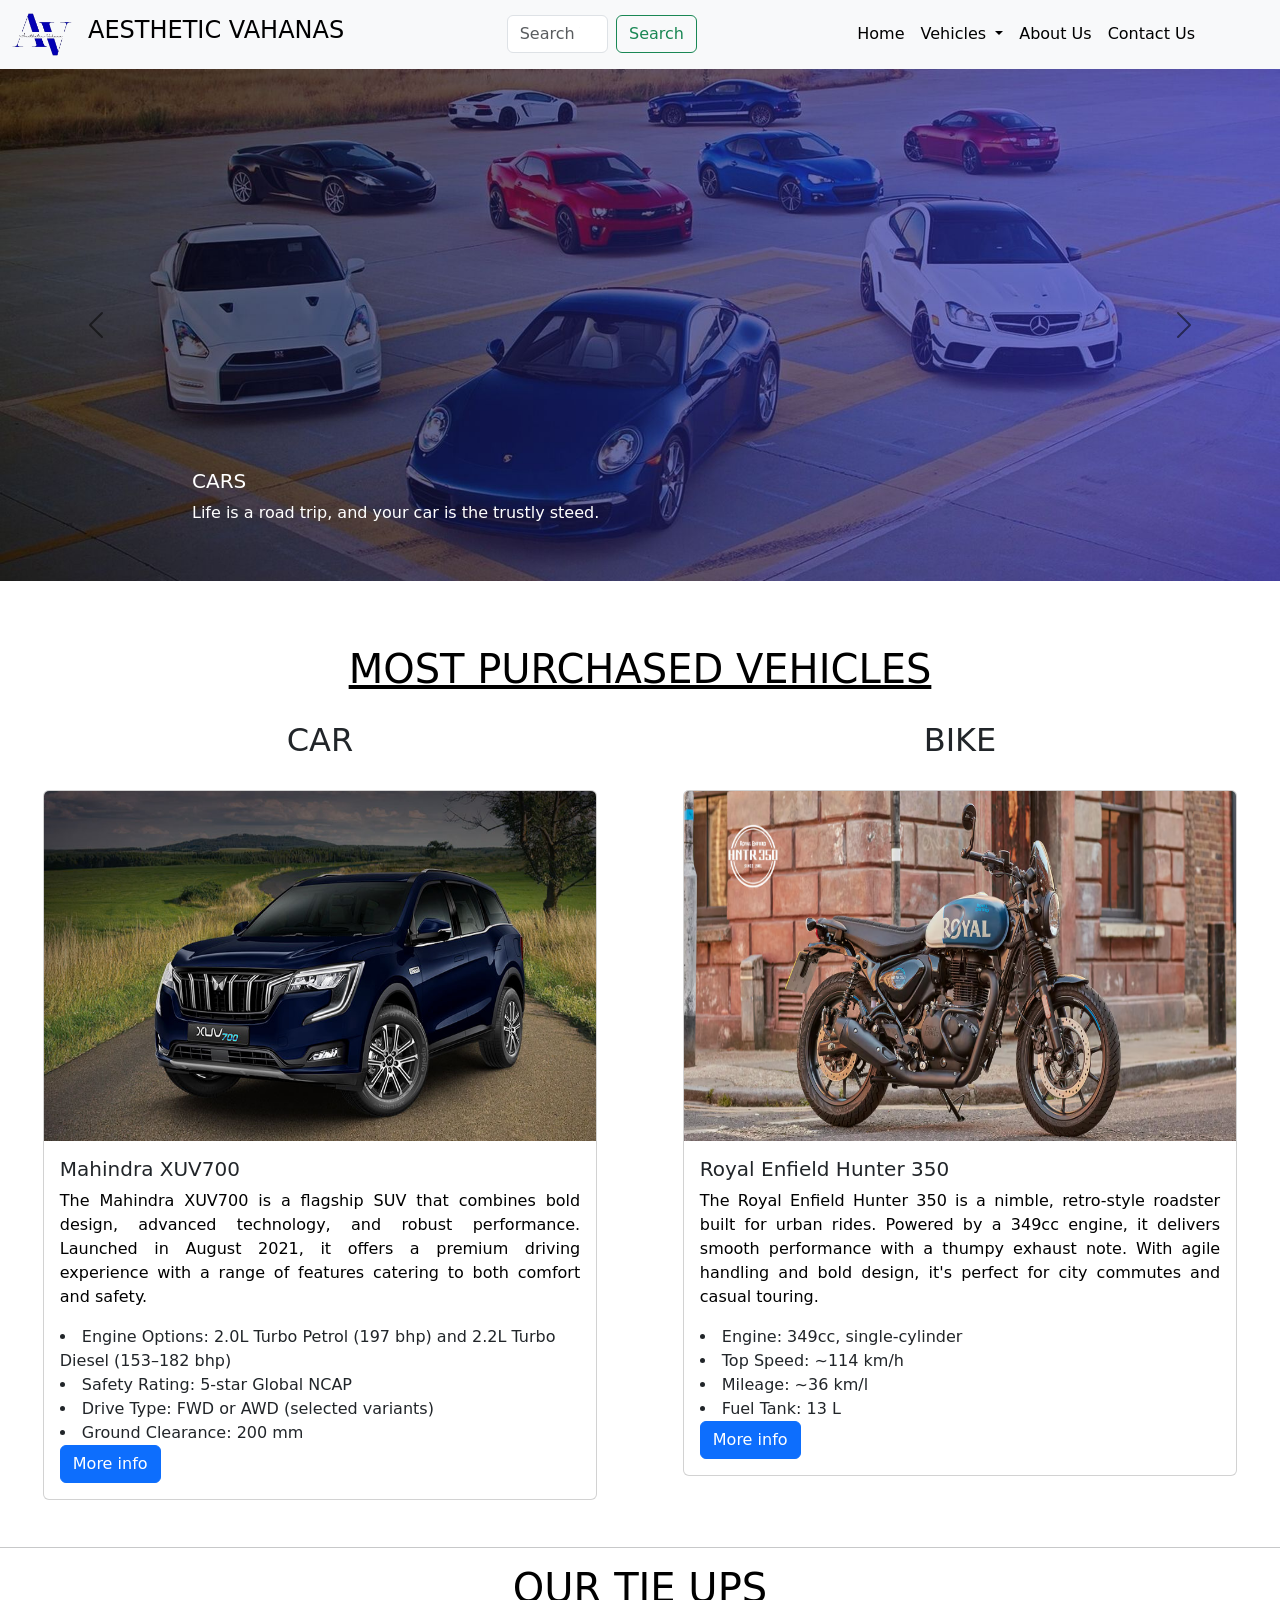
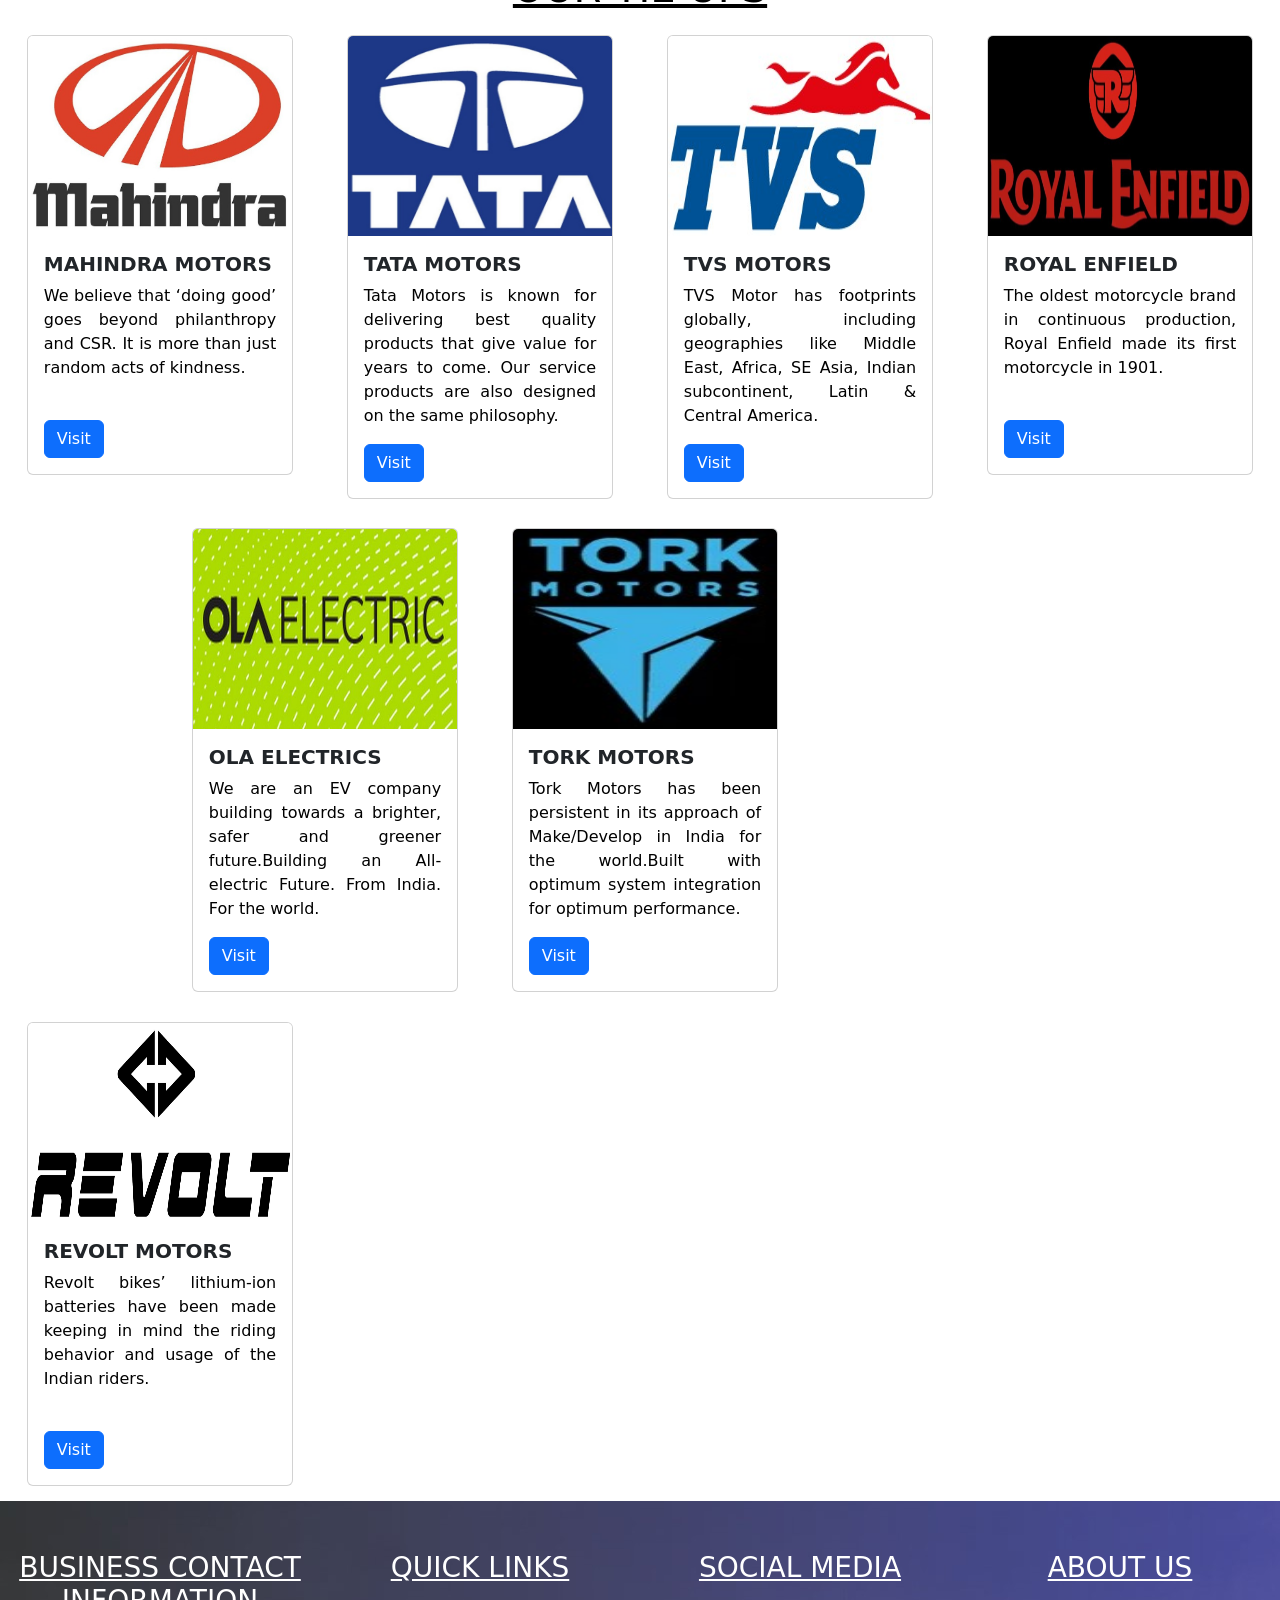
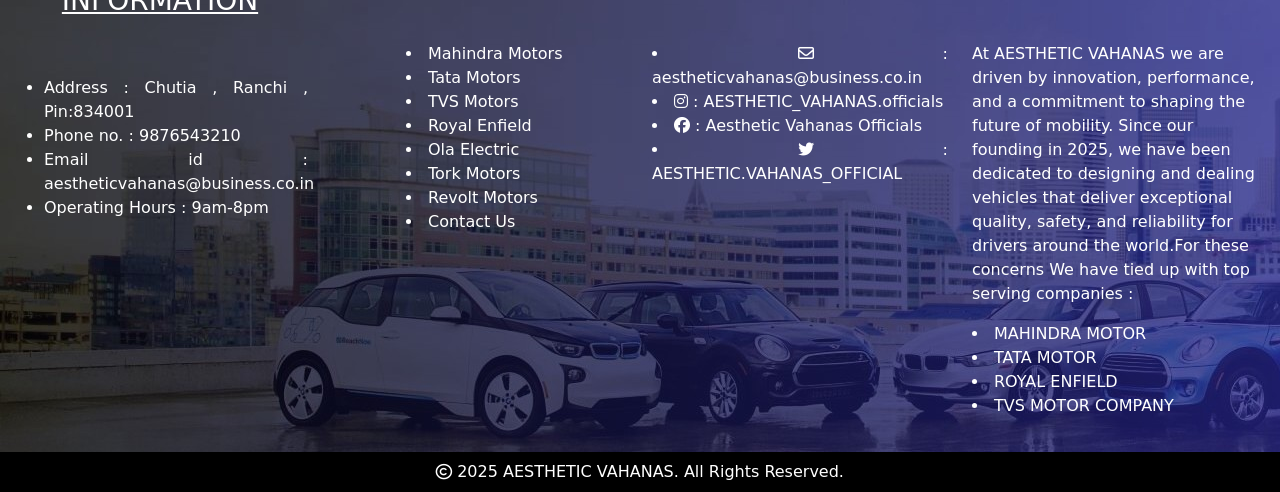
==== commit e962767e: "css responsiveness" ====
--- a/project/index.html
+++ b/project/index.html
@@ -22,7 +22,10 @@
             <a class="navbarbrand-name col-md-4" href="index.html">
                 <h4>AESTHETIC VAHANAS</h4>
             </a>
-
+            <button class="navbar-toggler " type="button" data-bs-toggle="collapse" data-bs-target="#navbarSupportedContent"
+                aria-controls="navbarSupportedContent" aria-expanded="false" aria-label="Toggle navigation">
+                <span class="navbar-toggler-icon"></span>
+            </button>
             <div class="collapse navbar-collapse col-md-7" id="navbarSupportedContent">
                 <form class="d-flex col-md-3" role="search" onsubmit="searchPage(event)">
                     <input class="form-control me-2" id="searchInput" type="search" placeholder="Search Vehicle">
@@ -61,21 +64,21 @@
         <div class="carousel-inner">
             <div class="carousel-item active" data-bs-interval="10000">
                 <img src="img/car.jpg" class="d-block w-100" alt="...">
-                <div class="carousel-caption d-none d-md-block">
+                <div class="carousel-caption d-block">
                     <h5>CARS</h5>
                     <p>Life is a road trip, and your car is the trustly steed.</p>
                 </div>
             </div>
             <div class="carousel-item" data-bs-interval="2000">
                 <img src="img/bike2.jpg" class="d-block w-100" alt="...">
-                <div class="carousel-caption d-none d-md-block">
+                <div class="carousel-caption  d-block">
                     <h5>BIKES</h5>
-                    <p>Life is a journey, make the most of  it on two wheels.</p>
+                    <p>Life is a journey, make the most of it on two wheels.</p>
                 </div>
             </div>
             <div class="carousel-item" data-title="apple">
                 <img src="img/ev.jpg" class="d-block w-100" alt="...">
-                <div class="carousel-caption d-none d-md-block">
+                <div class="carousel-caption d-block">
                     <h5>Electric CAR</h5>
                     <p>Charged and ready to drive the future.</p>
                 </div>
@@ -104,11 +107,12 @@
                             <p class="card-text">The Mahindra XUV700 is a flagship SUV that combines bold design,
                                 advanced technology, and robust performance. Launched in August 2021, it offers a
                                 premium driving experience with a range of features catering to both comfort and safety.
-                                <li>Engine Options: 2.0L Turbo Petrol (197 bhp) and 2.2L Turbo Diesel (153–182 bhp)</li>
+                                
+                            </p>
+                            <li>Engine Options: 2.0L Turbo Petrol (197 bhp) and 2.2L Turbo Diesel (153–182 bhp)</li>
                                 <li>Safety Rating: 5-star Global NCAP</li>
                                 <li>Drive Type: FWD or AWD (selected variants)</li>
                                 <li>Ground Clearance: 200 mm</li>
-                            </p>
                             <a href="mahindra.html" class="btn btn-primary">More info</a>
                         </div>
                     </div>
@@ -124,11 +128,12 @@
                                 Powered by a 349cc engine, it delivers smooth performance with a thumpy exhaust note.
                                 With agile handling and bold design, it's perfect for city commutes and casual
                                 touring.
-                                <li>Engine: 349cc, single-cylinder</li>
+                                
+                            </p>
+                            <li>Engine: 349cc, single-cylinder</li>
                                 <li>Top Speed: ~114 km/h</li>
                                 <li>Mileage: ~36 km/l</li>
                                 <li>Fuel Tank: 13 L</li>
-                            </p>
                             <a href="royal.html" class="btn btn-primary">More info</a>
                         </div>
                     </div>
@@ -286,11 +291,12 @@
                         dealing vehicles that deliver exceptional quality, safety, and reliability for drivers
                         around the world.For these concerns
                         We have tied up with top serving companies :
-                        <li>MAHINDRA MOTOR</li>
+                        
+                    </p>
+                    <li>MAHINDRA MOTOR</li>
                         <li>TATA MOTOR</li>
                         <li>ROYAL ENFIELD</li>
                         <li>TVS MOTOR COMPANY</li>
-                    </p>
                 </div>
             </div>
         </div>
--- a/project/style.css
+++ b/project/style.css
@@ -1,10 +1,11 @@
-@media(max-width: 576px) {
+@media(max-width: 767px) {
 
     /* base page start */
     .navbar-brand {
         width: 60px;
-    }
-
+
+    }
+    
     .navbar-nav {
         display: flex;
         justify-content: center;
@@ -19,6 +20,7 @@
     }
 
     .navbar {
+       
         position: sticky;
         top: 0;
         left: 0;
@@ -29,29 +31,30 @@
 
     .footer {
         background-image: url(img/bg1.jpg);
-        height: 551px;
+        background-position:center;
+        height: auto;
+        background-size:cover;
     }
 
     .col-md-3 h3 {
         color: white;
-        text-align: center;
-        padding: 50px 0px;
+        padding-top: 50px;
+        padding-bottom: 10px;
     }
 
     .footer .col-md-3 li,
-    u {
+    .footer .col-md-3 u ,
+    .footer .col-md-3 p{
         color: white;
         text-align: justify;
     }
-
-    .footer .text-center {
-        padding-left: 25%;
+    .footer .col-md-3 p{
+        padding-bottom: 5px;
     }
 
     .footer .row .col-md-3 a {
         color: white;
         text-decoration: none;
-        text-align: center;
     }
 
     .copyright .col-md-12 {
@@ -72,52 +75,66 @@
         color: black;
     }
 
+    
+
+    .carousel {
+        margin-bottom: 05%;
+    }
+
+    .carousel-caption ,
+    p {
+        width: 400px;
+        color: white;
+        text-align: left;
+        margin-bottom: -10px;
+    }
+    h5 {
+        width: 400px;
+        color: white;
+        text-align: left;
+        margin-bottom:-2px;
+    }
+
+    .carousel-control-prev-icon,
+    .carousel-control-next-icon {
+        color: white;
+
+    }
+
+    
+
+    h1 {
+        text-align: center;
+        color: rgb(00, 0, 0);
+    }
+    
     .card {
         margin: 5%;
-    }
+            }
 
     .card img {
         width: 100%;
         height: 350px;
     }
-
-    .carousel {
-        margin-bottom: 05%;
-    }
-
-    .carousel-caption h5,
-    p {
-        color: white;
-        text-align: start;
-    }
-
-    .carousel-control-prev-icon,
-    .carousel-control-next-icon {
-        color: white;
-
-    }
-
     .cards .col-md-3 img {
         width: 100%;
         height: 200px;
     }
-
-    .cards .left {
-        margin-left: 165px;
-    }
-
-    .cards .right {
-        margin-right: 165px;
-    }
-
-    h1 {
-        text-align: center;
-        color: rgb(00, 0, 0);
-    }
-
     .card-text {
         color: rgb(00, 0, 0);
     }
+    
+    .card .card-text {
+        text-align:justify;
+    }
+    .card .card-body{
+       height: auto;
+       padding-left: 20px;
+    }
+   
+    .card .card-body p{
+       margin-bottom: 5px;
+    }
 
 
     .product .row h2,
@@ -130,10 +147,7 @@
         color: black;
     }
 
-    .card .card-text {
-        text-align: justify;
-    }
-
+    
     /*contact us page*/
     .contact {
         background: #fff;
@@ -225,7 +239,7 @@
     }
 }
 
-@media(min-width:576px) and (max-width: 1200px) {
+@media(min-width:767px) and (max-width: 1319px) {
 
     /* base page start */
     .navbar-brand {
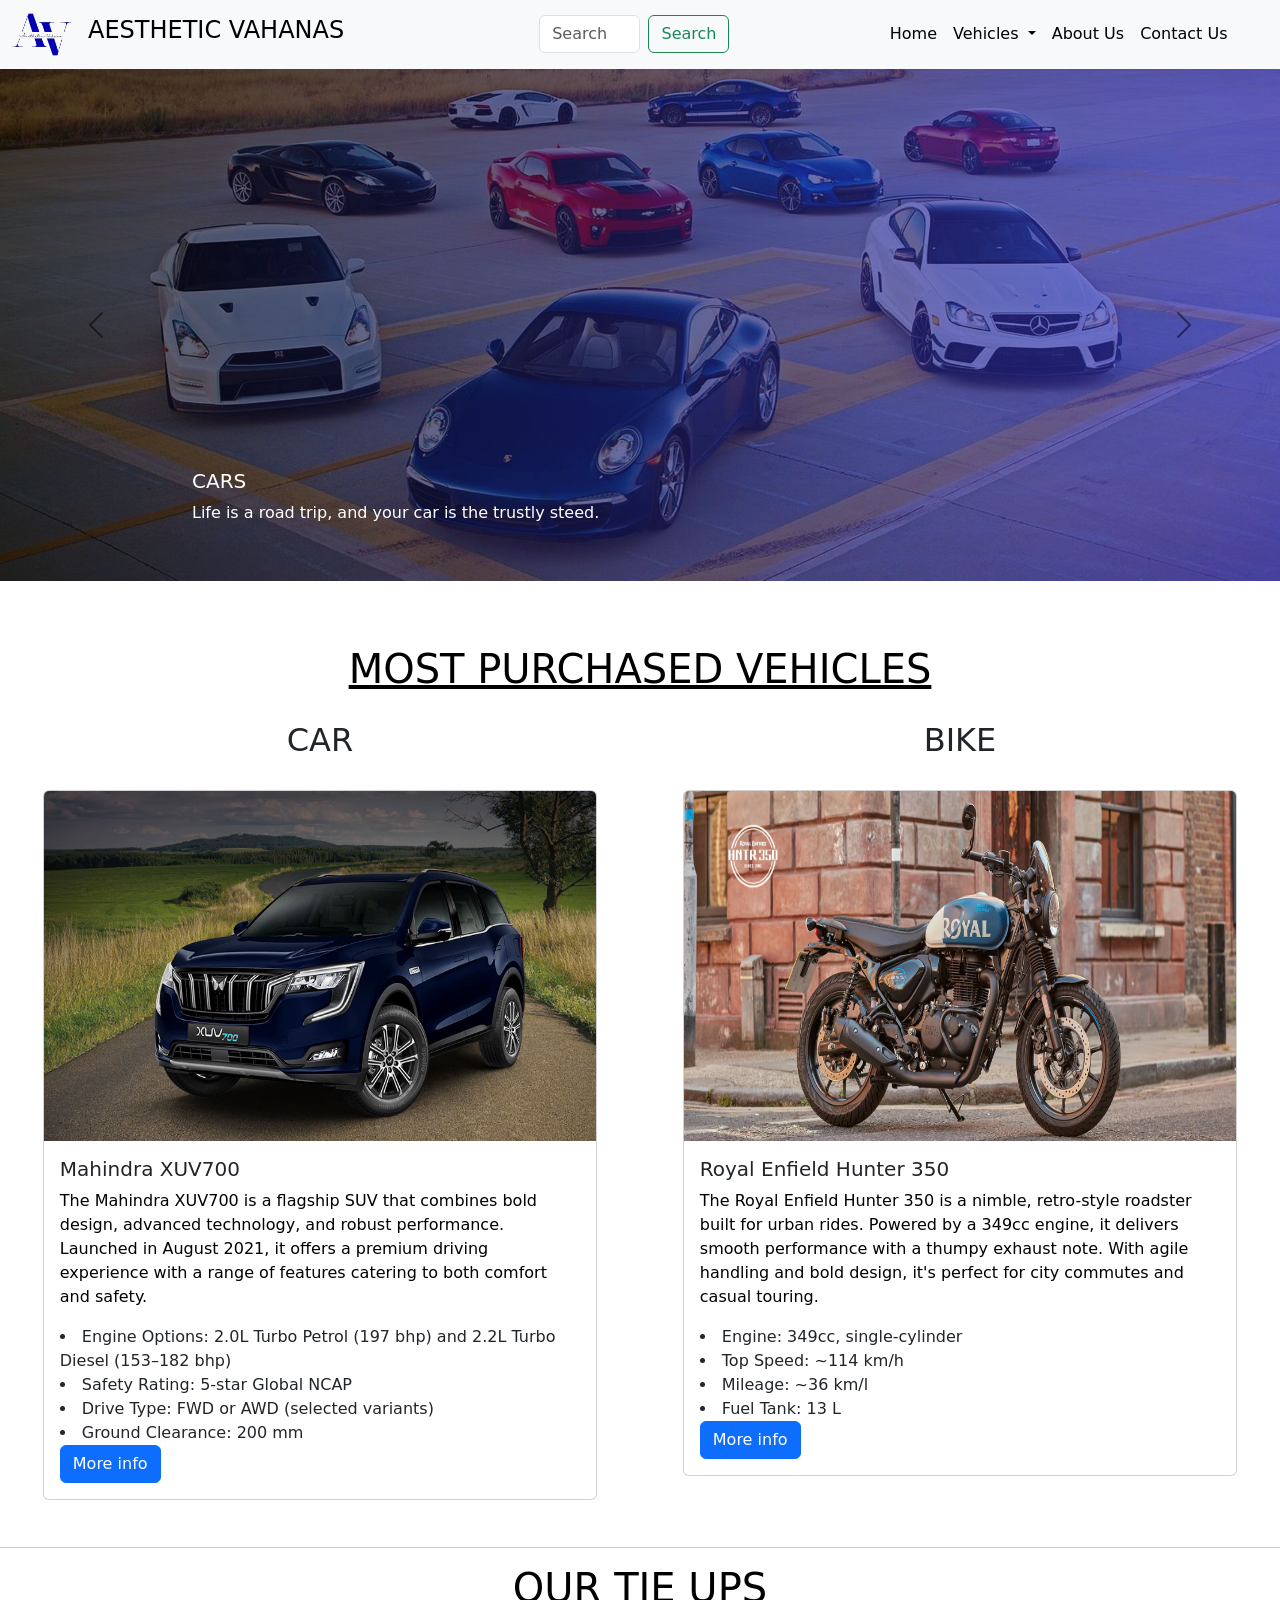
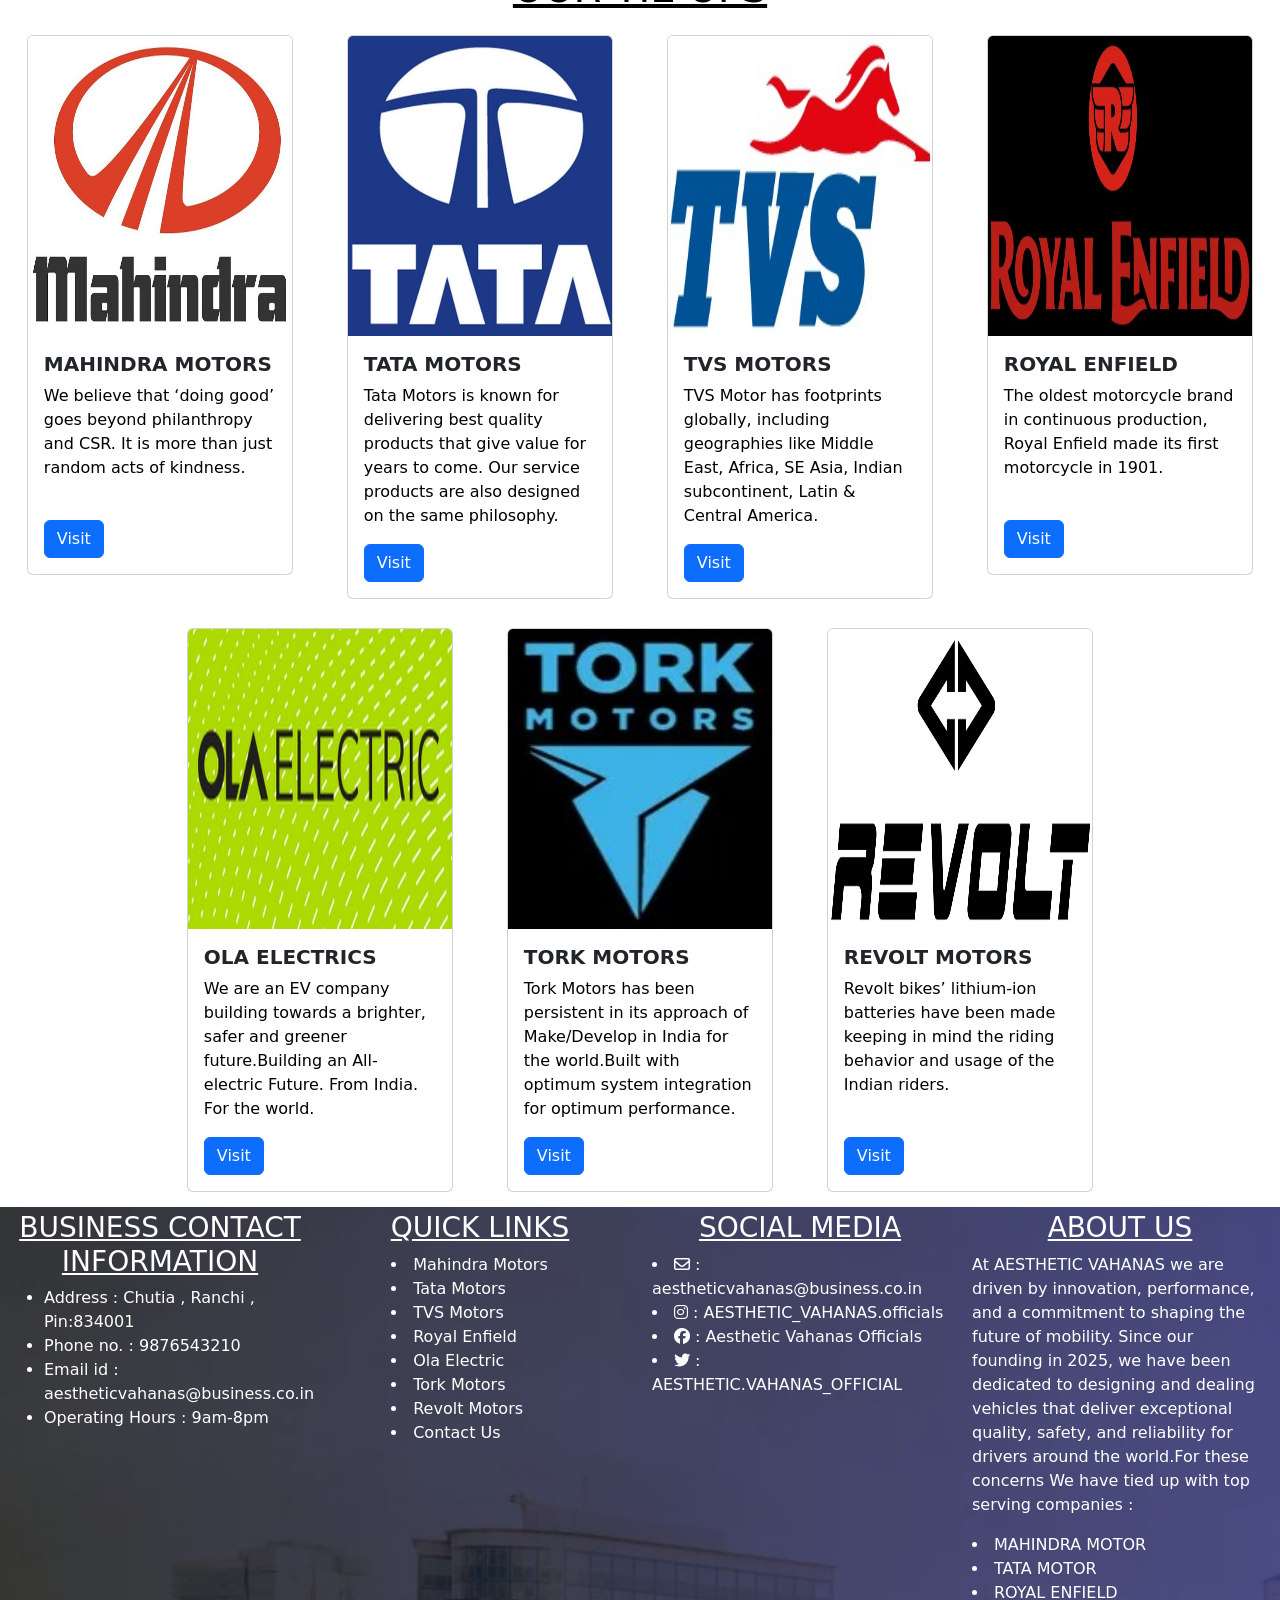
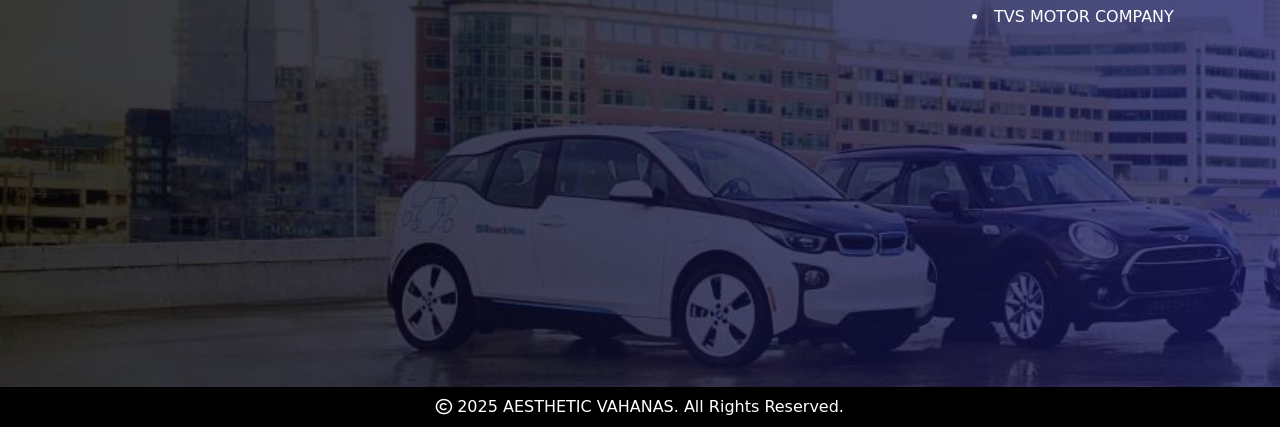
==== commit d6b1f83b: "final touch frontend" ====
--- a/project/index.html
+++ b/project/index.html
@@ -22,8 +22,9 @@
             <a class="navbarbrand-name col-md-4" href="index.html">
                 <h4>AESTHETIC VAHANAS</h4>
             </a>
-            <button class="navbar-toggler " type="button" data-bs-toggle="collapse" data-bs-target="#navbarSupportedContent"
-                aria-controls="navbarSupportedContent" aria-expanded="false" aria-label="Toggle navigation">
+            <button class="navbar-toggler " type="button" data-bs-toggle="collapse"
+                data-bs-target="#navbarSupportedContent" aria-controls="navbarSupportedContent" aria-expanded="false"
+                aria-label="Toggle navigation">
                 <span class="navbar-toggler-icon"></span>
             </button>
             <div class="collapse navbar-collapse col-md-7" id="navbarSupportedContent">
@@ -107,12 +108,12 @@
                             <p class="card-text">The Mahindra XUV700 is a flagship SUV that combines bold design,
                                 advanced technology, and robust performance. Launched in August 2021, it offers a
                                 premium driving experience with a range of features catering to both comfort and safety.
-                                
+
                             </p>
                             <li>Engine Options: 2.0L Turbo Petrol (197 bhp) and 2.2L Turbo Diesel (153–182 bhp)</li>
-                                <li>Safety Rating: 5-star Global NCAP</li>
-                                <li>Drive Type: FWD or AWD (selected variants)</li>
-                                <li>Ground Clearance: 200 mm</li>
+                            <li>Safety Rating: 5-star Global NCAP</li>
+                            <li>Drive Type: FWD or AWD (selected variants)</li>
+                            <li>Ground Clearance: 200 mm</li>
                             <a href="mahindra.html" class="btn btn-primary">More info</a>
                         </div>
                     </div>
@@ -128,12 +129,12 @@
                                 Powered by a 349cc engine, it delivers smooth performance with a thumpy exhaust note.
                                 With agile handling and bold design, it's perfect for city commutes and casual
                                 touring.
-                                
+
                             </p>
                             <li>Engine: 349cc, single-cylinder</li>
-                                <li>Top Speed: ~114 km/h</li>
-                                <li>Mileage: ~36 km/l</li>
-                                <li>Fuel Tank: 13 L</li>
+                            <li>Top Speed: ~114 km/h</li>
+                            <li>Mileage: ~36 km/l</li>
+                            <li>Fuel Tank: 13 L</li>
                             <a href="royal.html" class="btn btn-primary">More info</a>
                         </div>
                     </div>
@@ -196,47 +197,53 @@
                     </div>
 
                 </div>
-                <div class="left col-md-3">
-                    <div class="card">
-                        <img src="img/lg5.jpg" class="card-img-top" alt="...">
-                        <div class="card-body">
-                            <h5 class="card-title"><b>OLA ELECTRICS</b></h5>
-                            <p class="card-text">We are an EV company building towards a brighter, safer and greener
-                                future.Building an All-electric Future. From India. For the world.
-
-                            </p>
-                            <a href="https://www.olaelectric.com/" class="btn btn-primary">Visit</a>
-                        </div>
-                    </div>
-
-                </div>
-                <div class="col-md-3">
-                    <div class="card">
-                        <img src="img/lg6.jpg" class="card-img-top" alt="...">
-                        <div class="card-body">
-                            <h5 class="card-title"><b>TORK MOTORS</b></h5>
-                            <p class="card-text">Tork Motors has been persistent in its approach of Make/Develop in
-                                India for the world.Built with optimum system integration for optimum performance.</p>
-                            <a href="https://torkmotors.com/" class="btn btn-primary">Visit</a>
-                        </div>
-                    </div>
-
-                </div>
-                <div class="right col-md-3">
-                    <div class="card">
-                        <img src="img/lg7.jpg" class="card-img-top" alt="...">
-                        <div class="card-body">
-                            <h5 class="card-title"><b>REVOLT MOTORS</b></h5>
-                            <p class="card-text">Revolt bikes’ lithium-ion batteries have been made keeping in mind the
-                                riding behavior and usage of the Indian riders.
-
-                            </p><br>
-                            <a href="https://www.revoltmotors.com/" class="btn btn-primary">Visit</a>
-                        </div>
-                    </div>
-
-                </div>
-
+                
+                        <div class="left col-md-3">
+                            <div class="card">
+                                <img src="img/lg5.jpg" class="card-img-top" alt="...">
+                                <div class="card-body">
+                                    <h5 class="card-title"><b>OLA ELECTRICS</b></h5>
+                                    <p class="card-text">We are an EV company building towards a brighter, safer and
+                                        greener
+                                        future.Building an All-electric Future. From India. For the world.
+
+                                    </p>
+                                    <a href="https://www.olaelectric.com/" class="btn btn-primary">Visit</a>
+                                </div>
+                            </div>
+
+                        </div>
+                        <div class="col-md-3">
+                            <div class="card">
+                                <img src="img/lg6.jpg" class="card-img-top" alt="...">
+                                <div class="card-body">
+                                    <h5 class="card-title"><b>TORK MOTORS</b></h5>
+                                    <p class="card-text">Tork Motors has been persistent in its approach of Make/Develop
+                                        in
+                                        India for the world.Built with optimum system integration for optimum
+                                        performance.
+                                    </p>
+                                    <a href="https://torkmotors.com/" class="btn btn-primary">Visit</a>
+                                </div>
+                            </div>
+
+                        </div>
+                        <div class="right col-md-3">
+                            <div class="card">
+                                <img src="img/lg7.jpg" class="card-img-top" alt="...">
+                                <div class="card-body">
+                                    <h5 class="card-title"><b>REVOLT MOTORS</b></h5>
+                                    <p class="card-text">Revolt bikes’ lithium-ion batteries have been made keeping in
+                                        mind
+                                        the
+                                        riding behavior and usage of the Indian riders.
+
+                                    </p><br>
+                                    <a href="https://www.revoltmotors.com/" class="btn btn-primary">Visit</a>
+                                </div>
+                            </div>
+                        </div>
+                    
             </div>
         </div>
     </section>
@@ -291,12 +298,12 @@
                         dealing vehicles that deliver exceptional quality, safety, and reliability for drivers
                         around the world.For these concerns
                         We have tied up with top serving companies :
-                        
+
                     </p>
                     <li>MAHINDRA MOTOR</li>
-                        <li>TATA MOTOR</li>
-                        <li>ROYAL ENFIELD</li>
-                        <li>TVS MOTOR COMPANY</li>
+                    <li>TATA MOTOR</li>
+                    <li>ROYAL ENFIELD</li>
+                    <li>TVS MOTOR COMPANY</li>
                 </div>
             </div>
         </div>
--- a/project/style.css
+++ b/project/style.css
@@ -5,7 +5,7 @@
         width: 60px;
 
     }
-    
+
     .navbar-nav {
         display: flex;
         justify-content: center;
@@ -20,7 +20,7 @@
     }
 
     .navbar {
-       
+
         position: sticky;
         top: 0;
         left: 0;
@@ -31,9 +31,9 @@
 
     .footer {
         background-image: url(img/bg1.jpg);
-        background-position:center;
+        background-position: center;
         height: auto;
-        background-size:cover;
+        background-size: cover;
     }
 
     .col-md-3 h3 {
@@ -43,12 +43,13 @@
     }
 
     .footer .col-md-3 li,
-    .footer .col-md-3 u ,
-    .footer .col-md-3 p{
+    .footer .col-md-3 u,
+    .footer .col-md-3 p {
         color: white;
         text-align: justify;
     }
-    .footer .col-md-3 p{
+
+    .footer .col-md-3 p {
         padding-bottom: 5px;
     }
 
@@ -75,24 +76,25 @@
         color: black;
     }
 
-    
+
 
     .carousel {
         margin-bottom: 05%;
     }
 
-    .carousel-caption ,
+    .carousel-caption,
     p {
         width: 400px;
         color: white;
         text-align: left;
         margin-bottom: -10px;
     }
+
     h5 {
         width: 400px;
         color: white;
         text-align: left;
-        margin-bottom:-2px;
+        margin-bottom: -2px;
     }
 
     .carousel-control-prev-icon,
@@ -101,39 +103,42 @@
 
     }
 
-    
+
 
     h1 {
         text-align: center;
         color: rgb(00, 0, 0);
     }
-    
+
     .card {
         margin: 5%;
-            }
+    }
 
     .card img {
         width: 100%;
         height: 350px;
     }
+
     .cards .col-md-3 img {
         width: 100%;
         height: 200px;
     }
+
     .card-text {
         color: rgb(00, 0, 0);
     }
-    
+
     .card .card-text {
-        text-align:justify;
-    }
-    .card .card-body{
-       height: auto;
-       padding-left: 20px;
-    }
-   
-    .card .card-body p{
-       margin-bottom: 5px;
+        text-align: justify;
+    }
+
+    .card .card-body {
+        height: auto;
+        padding-left: 20px;
+    }
+
+    .card .card-body p {
+        margin-bottom: 5px;
     }
 
 
@@ -147,7 +152,7 @@
         color: black;
     }
 
-    
+
     /*contact us page*/
     .contact {
         background: #fff;
@@ -239,7 +244,7 @@
     }
 }
 
-@media(min-width:767px) and (max-width: 1319px) {
+@media(min-width:767px) and (max-width: 948px) {
 
     /* base page start */
     .navbar-brand {
@@ -268,31 +273,45 @@
         /* makes sure it stays above other elements */
     }
 
+    .navbar .d-flex {
+        display: flex;
+        justify-content: flex-start;
+        margin-left: auto;
+    }
+
+    .form-control {
+        width: 100%;
+    }
+
     .footer {
         background-image: url(img/bg1.jpg);
-        height: 551px;
-    }
-
-    .col-md-3 h3 {
-        color: white;
-        text-align: center;
-        padding: 50px 0px;
-    }
-
-    .footer .col-md-3 li,
-    u {
-        color: white;
-        text-align: justify;
-    }
-
-    .footer .text-center {
-        padding-left: 25%;
+        background-size: cover;
+        height: 780px;
+    }
+
+    .footer .col-md-3{
+        margin-left:12.5% ;
+        margin-right:12.5% ;
+    }
+    .col-md-3 h3,
+    .col-md-3 u {
+        color: white;
+        text-align: center;
+        margin-top: 4px;
+    }
+
+    .footer .col-md-3 li {
+        color: white;
+        text-align: left;
     }
 
     .footer .row .col-md-3 a {
         color: white;
         text-decoration: none;
-        text-align: center;
+        
+    }
+    .text-center{
+        padding-left: 20%;
     }
 
     .copyright .col-md-12 {
@@ -315,6 +334,7 @@
 
     .card {
         margin: 5%;
+        height: -100px;
     }
 
     .card img {
@@ -338,31 +358,29 @@
 
     }
 
+
+
+    h1 {
+        text-align: center;
+        color: rgb(00, 0, 0);
+    }
+
     .cards .col-md-3 img {
         width: 100%;
-        height: 200px;
-    }
-
-    .cards .left {
-        margin-left: 165px;
-    }
-
-    .cards .right {
-        margin-right: 165px;
-    }
-
-    h1 {
-        text-align: center;
-        color: rgb(00, 0, 0);
+        height: 300px;
     }
 
     .card-text {
         color: rgb(00, 0, 0);
     }
 
+    .card .card-text {
+        text-align: ;
+    }
+
 
     .product .row h2,
-    .product .rowu {
+    .product .row u {
         text-align: center;
         padding-top: 20px;
     }
@@ -371,8 +389,11 @@
         color: black;
     }
 
-    .card .card-text {
-        text-align: justify;
+    .cards .left{
+        margin-left: 12.5%;
+    }
+    .cards .right{
+        margin-right: 12.5%;
     }
 
     /*contact us page*/
@@ -465,223 +486,468 @@
         color: black;
     }
 }
-@media(min-width:1200px){
+@media(min-width:948px) and (max-width: 1319px) {
+
     /* base page start */
-.navbar-brand {
-    width: 60px;
+    .navbar-brand {
+        width: 60px;
+    }
+
+    .navbar-nav {
+        display: flex;
+        justify-content: center;
+        margin-left: 20%;
+        margin-right: 20%;
+        text-align: right;
+    }
+
+    .navbar a {
+        color: rgb(0, 0, 0);
+        text-decoration: none;
+    }
+
+    .navbar {
+        position: sticky;
+        top: 0;
+        left: 0;
+        width: 100%;
+        z-index: 1000;
+        /* makes sure it stays above other elements */
+    }
+
+    .navbar .d-flex {
+        display: flex;
+        justify-content: flex-start;
+        margin-left: auto;
+    }
+
+    .form-control {
+        width: 100%;
+    }
+
+    .footer {
+        background-image: url(img/bg1.jpg);
+        background-size: cover;
+        height: 780px;
+    }
+
+    .col-md-3 h3,
+    .col-md-3 u {
+        color: white;
+        text-align: center;
+        margin-top: 4px;
+    }
+
+    .footer .col-md-3 li {
+        color: white;
+        text-align: left;
+    }
+
+    .footer .row .col-md-3 a {
+        color: white;
+        text-decoration: none;
+        
+    }
+    .text-center{
+        padding-left: 20%;
+    }
+
+    .copyright .col-md-12 {
+        background-color: black;
+        height: 40px;
+    }
+
+    .copyright .col-md-12 h6 {
+        color: white;
+        margin: 10px;
+        text-align: center;
+    }
+
+    /* base page ends*/
+
+    .row h1 {
+        text-align: center;
+        color: black;
+    }
+
+    .card {
+        margin: 5%;
+        height: -100px;
+    }
+
+    .card img {
+        width: 100%;
+        height: 350px;
+    }
+
+    .carousel {
+        margin-bottom: 05%;
+    }
+
+    .carousel-caption h5,
+    p {
+        color: white;
+        text-align: start;
+    }
+
+    .carousel-control-prev-icon,
+    .carousel-control-next-icon {
+        color: white;
+
+    }
+
+
+
+    h1 {
+        text-align: center;
+        color: rgb(00, 0, 0);
+    }
+
+    .cards .col-md-3 img {
+        width: 100%;
+        height: 300px;
+    }
+
+    .card-text {
+        color: rgb(00, 0, 0);
+    }
+
+    .card .card-text {
+        text-align: ;
+    }
+
+
+    .product .row h2,
+    .product .row u {
+        text-align: center;
+        padding-top: 20px;
+    }
+
+    h1 u {
+        color: black;
+    }
+
+    .cards .left{
+        margin-left: 12.5%;
+    }
+    .cards .right{
+        margin-right: 12.5%;
+    }
+
+    /*contact us page*/
+    .contact {
+        background: #fff;
+        padding: 20px 20px;
+        margin: 20px;
+        border-radius: 8px;
+        box-shadow: 0 0 10px rgba(0, 0, 0, 0.1);
+    }
+
+    .col-md-3 iframe {
+        width: 100%;
+        height: 400px;
+        padding: 10px 0px;
+        border-radius: 10%;
+    }
+
+    .forme {
+        margin-left: 25%;
+        margin-right: 25%;
+        background: white;
+        padding: 20px 30px;
+        border-radius: 8px;
+        box-shadow: 0 0 10px rgba(0, 0, 0, 0.1);
+        width: 350px;
+    }
+
+    .forme label {
+        display: block;
+        margin-bottom: 6px;
+        font-weight: bold;
+        color: #333;
+    }
+
+    input[type="text"],
+    input[type="email"],
+    .forme textarea {
+        width: 100%;
+        padding: 10px;
+        margin-bottom: 15px;
+        border-radius: 4px;
+        border: 1px solid #ccc;
+        resize: vertical;
+        font-size: 14px;
+    }
+
+    .forme button {
+        background-color: #28a745;
+        color: white;
+        padding: 10px 18px;
+        border: none;
+        border-radius: 4px;
+        cursor: pointer;
+        font-size: 16px;
+    }
+
+    .forme button:hover {
+        background-color: #218838;
+    }
+
+    .forme .success-message {
+        color: green;
+        font-weight: bold;
+        margin-top: 10px;
+        display: none;
+    }
+
+    .framee {
+        margin-left: 12%;
+        margin-right: 12%;
+    }
+
+    .heed {
+        text-align: center;
+    }
+
+    /*contact us page end*/
+
+    .about {
+        background: #fff;
+        padding: 40px 20px;
+        max-width: 800px;
+        margin: 40px auto;
+        border-radius: 8px;
+        box-shadow: 0 0 10px rgba(0, 0, 0, 0.1);
+    }
+
+    .about p {
+        color: black;
+    }
 }
 
-.navbar-nav {
-    display: flex;
-    justify-content: center;
-    margin-left: 20%;
-    margin-right: 20%;
-    text-align: right;
-}
-.navbar a{
-    color: rgb(0, 0, 0);
-    text-decoration: none;
-}
-.navbar {
-  position: sticky;
-  top: 0;
-  left: 0;
-  width: 100%;
-  z-index: 1000; /* makes sure it stays above other elements */
-}
-
-.footer {
-    background-image: url(img/bg1.jpg);
-    height: 551px;
-}
-
-.col-md-3 h3 {
-    color: white;
-    text-align: center;
-    padding: 50px 0px;
-}
-
-.footer .col-md-3 li,
-u {
-    color: white;
-    text-align: justify;
-}
-.footer .text-center{
-    padding-left: 25%;
-}
-.footer .row .col-md-3 a{
-    color: white;
-    text-decoration: none;
-    text-align: center;
-}
-
-.copyright .col-md-12 {
-    background-color: black;
-    height: 40px;
-}
-
-.copyright .col-md-12 h6 {
-    color: white;
-    margin: 10px;
-    text-align: center;
-}
-
-/* base page ends*/
-
-.row h1 {
-    text-align: center;
-    color: black;
-}
-
-.card {
-    margin: 5%;
-}
-
-.card img {
-    width: 100%;
-    height: 350px;
-}
-
-.carousel {
-    margin-bottom: 05%;
-}
-
-.carousel-caption h5,
-p {
-    color: white;
-    text-align: start;
-}
-
-.carousel-control-prev-icon,
-.carousel-control-next-icon {
-    color: white;
-
-}
-
-.cards .col-md-3 img {
-    width: 100%;
-    height: 200px;
-}
-
-.cards .left {
-    margin-left: 165px;
-}
-
-.cards .right {
-    margin-right: 165px;
-}
-
-h1 {
-    text-align: center;
-    color: rgb(00, 0, 0);
-}
-
-.card-text {
-    color: rgb(00, 0, 0);
-}
-
-
-.product .row h2,
-.product .rowu {
-    text-align: center;
-    padding-top: 20px;
-}
-
-h1 u {
-    color: black;
-}
-
-.card .card-text {
-    text-align: justify;
-}
-
-/*contact us page*/
-.contact {
-    background: #fff;
-    padding: 20px 20px;
-    margin: 20px;
-    border-radius: 8px;
-    box-shadow: 0 0 10px rgba(0, 0, 0, 0.1);
-}
-
-.col-md-3 iframe {
-    width: 100%;
-    height: 400px;
-    padding: 10px 0px;
-    border-radius: 10%;
-}
-
-.forme {
-    margin-left: 25%;
-    margin-right: 25%;
-    background: white;
-    padding: 20px 30px;
-    border-radius: 8px;
-    box-shadow: 0 0 10px rgba(0, 0, 0, 0.1);
-    width: 350px;
-}
-
-.forme label {
-    display: block;
-    margin-bottom: 6px;
-    font-weight: bold;
-    color: #333;
-}
-
-input[type="text"],
-input[type="email"],
-.forme textarea {
-    width: 100%;
-    padding: 10px;
-    margin-bottom: 15px;
-    border-radius: 4px;
-    border: 1px solid #ccc;
-    resize: vertical;
-    font-size: 14px;
-}
-
-.forme button {
-    background-color: #28a745;
-    color: white;
-    padding: 10px 18px;
-    border: none;
-    border-radius: 4px;
-    cursor: pointer;
-    font-size: 16px;
-}
-
-.forme button:hover {
-    background-color: #218838;
-}
-
-.forme .success-message {
-    color: green;
-    font-weight: bold;
-    margin-top: 10px;
-    display: none;
-}
-
-.framee {
-    margin-left: 12%;
-    margin-right: 12%;
-}
-
-.heed {
-    text-align: center;
-}
-
-/*contact us page end*/
-
-.about {
-    background: #fff;
-    padding: 40px 20px;
-    max-width: 800px;
-    margin: 40px auto;
-    border-radius: 8px;
-    box-shadow: 0 0 10px rgba(0, 0, 0, 0.1);
-}
-
-.about p {
-    color: black;
-}
+@media(min-width:1319px) {
+
+    /* base page start */
+    .navbar-brand {
+        width: 60px;
+    }
+
+    .navbar-nav {
+        display: flex;
+        justify-content: center;
+        margin-left: 20%;
+        margin-right: 20%;
+        text-align: right;
+    }
+
+    .navbar a {
+        color: rgb(0, 0, 0);
+        text-decoration: none;
+    }
+
+    .navbar {
+        position: sticky;
+        top: 0;
+        left: 0;
+        width: 100%;
+        z-index: 1000;
+        /* makes sure it stays above other elements */
+    }
+
+    .footer {
+        background-image: url(img/bg1.jpg);
+        height: 551px;
+        background-size: cover;
+    }
+
+    .col-md-3 h3 {
+        color: white;
+        text-align: center;
+        padding: 50px 0px;
+    }
+
+    .footer .col-md-3 li,
+    u {
+        color: white;
+        text-align: justify;
+    }
+
+    .footer .text-center {
+        padding-left: 25%;
+    }
+
+    .footer .row .col-md-3 a {
+        color: white;
+        text-decoration: none;
+        text-align: center;
+    }
+
+    .copyright .col-md-12 {
+        background-color: black;
+        height: 40px;
+    }
+
+    .copyright .col-md-12 h6 {
+        color: white;
+        margin: 10px;
+        text-align: center;
+    }
+
+    /* base page ends*/
+
+    .row h1 {
+        text-align: center;
+        color: black;
+    }
+
+    .card {
+        margin: 5%;
+    }
+
+    .card img {
+        width: 100%;
+        height: 350px;
+    }
+
+    .carousel {
+        margin-bottom: 05%;
+    }
+
+    .carousel-caption h5,
+    p {
+        color: white;
+        text-align: start;
+    }
+
+    .carousel-control-prev-icon,
+    .carousel-control-next-icon {
+        color: white;
+
+    }
+
+    .cards .col-md-3 img {
+        width: 100%;
+        height: 200px;
+    }
+
+    .cards .left{
+        margin-left: 12.5%;
+    }
+    .cards .right{
+        margin-right: 12.5%;
+    }
+
+    h1 {
+        text-align: center;
+        color: rgb(00, 0, 0);
+    }
+
+    .card-text {
+        color: rgb(00, 0, 0);
+    }
+
+
+    .product .row h2,
+    .product .rowu {
+        text-align: center;
+        padding-top: 20px;
+    }
+
+    h1 u {
+        color: black;
+    }
+
+    .card .card-text {
+        text-align: justify;
+    }
+
+    /*contact us page*/
+    .contact {
+        background: #fff;
+        padding: 20px 20px;
+        margin: 20px;
+        border-radius: 8px;
+        box-shadow: 0 0 10px rgba(0, 0, 0, 0.1);
+    }
+
+    .col-md-3 iframe {
+        width: 100%;
+        height: 400px;
+        padding: 10px 0px;
+        border-radius: 10%;
+    }
+
+    .forme {
+        margin-left: 25%;
+        margin-right: 25%;
+        background: white;
+        padding: 20px 30px;
+        border-radius: 8px;
+        box-shadow: 0 0 10px rgba(0, 0, 0, 0.1);
+        width: 350px;
+    }
+
+    .forme label {
+        display: block;
+        margin-bottom: 6px;
+        font-weight: bold;
+        color: #333;
+    }
+
+    input[type="text"],
+    input[type="email"],
+    .forme textarea {
+        width: 100%;
+        padding: 10px;
+        margin-bottom: 15px;
+        border-radius: 4px;
+        border: 1px solid #ccc;
+        resize: vertical;
+        font-size: 14px;
+    }
+
+    .forme button {
+        background-color: #28a745;
+        color: white;
+        padding: 10px 18px;
+        border: none;
+        border-radius: 4px;
+        cursor: pointer;
+        font-size: 16px;
+    }
+
+    .forme button:hover {
+        background-color: #218838;
+    }
+
+    .forme .success-message {
+        color: green;
+        font-weight: bold;
+        margin-top: 10px;
+        display: none;
+    }
+
+    .framee {
+        margin-left: 12%;
+        margin-right: 12%;
+    }
+
+    .heed {
+        text-align: center;
+    }
+
+    /*contact us page end*/
+
+    .about {
+        background: #fff;
+        padding: 40px 20px;
+        max-width: 800px;
+        margin: 40px auto;
+        border-radius: 8px;
+        box-shadow: 0 0 10px rgba(0, 0, 0, 0.1);
+    }
+
+    .about p {
+        color: black;
+    }
 }
